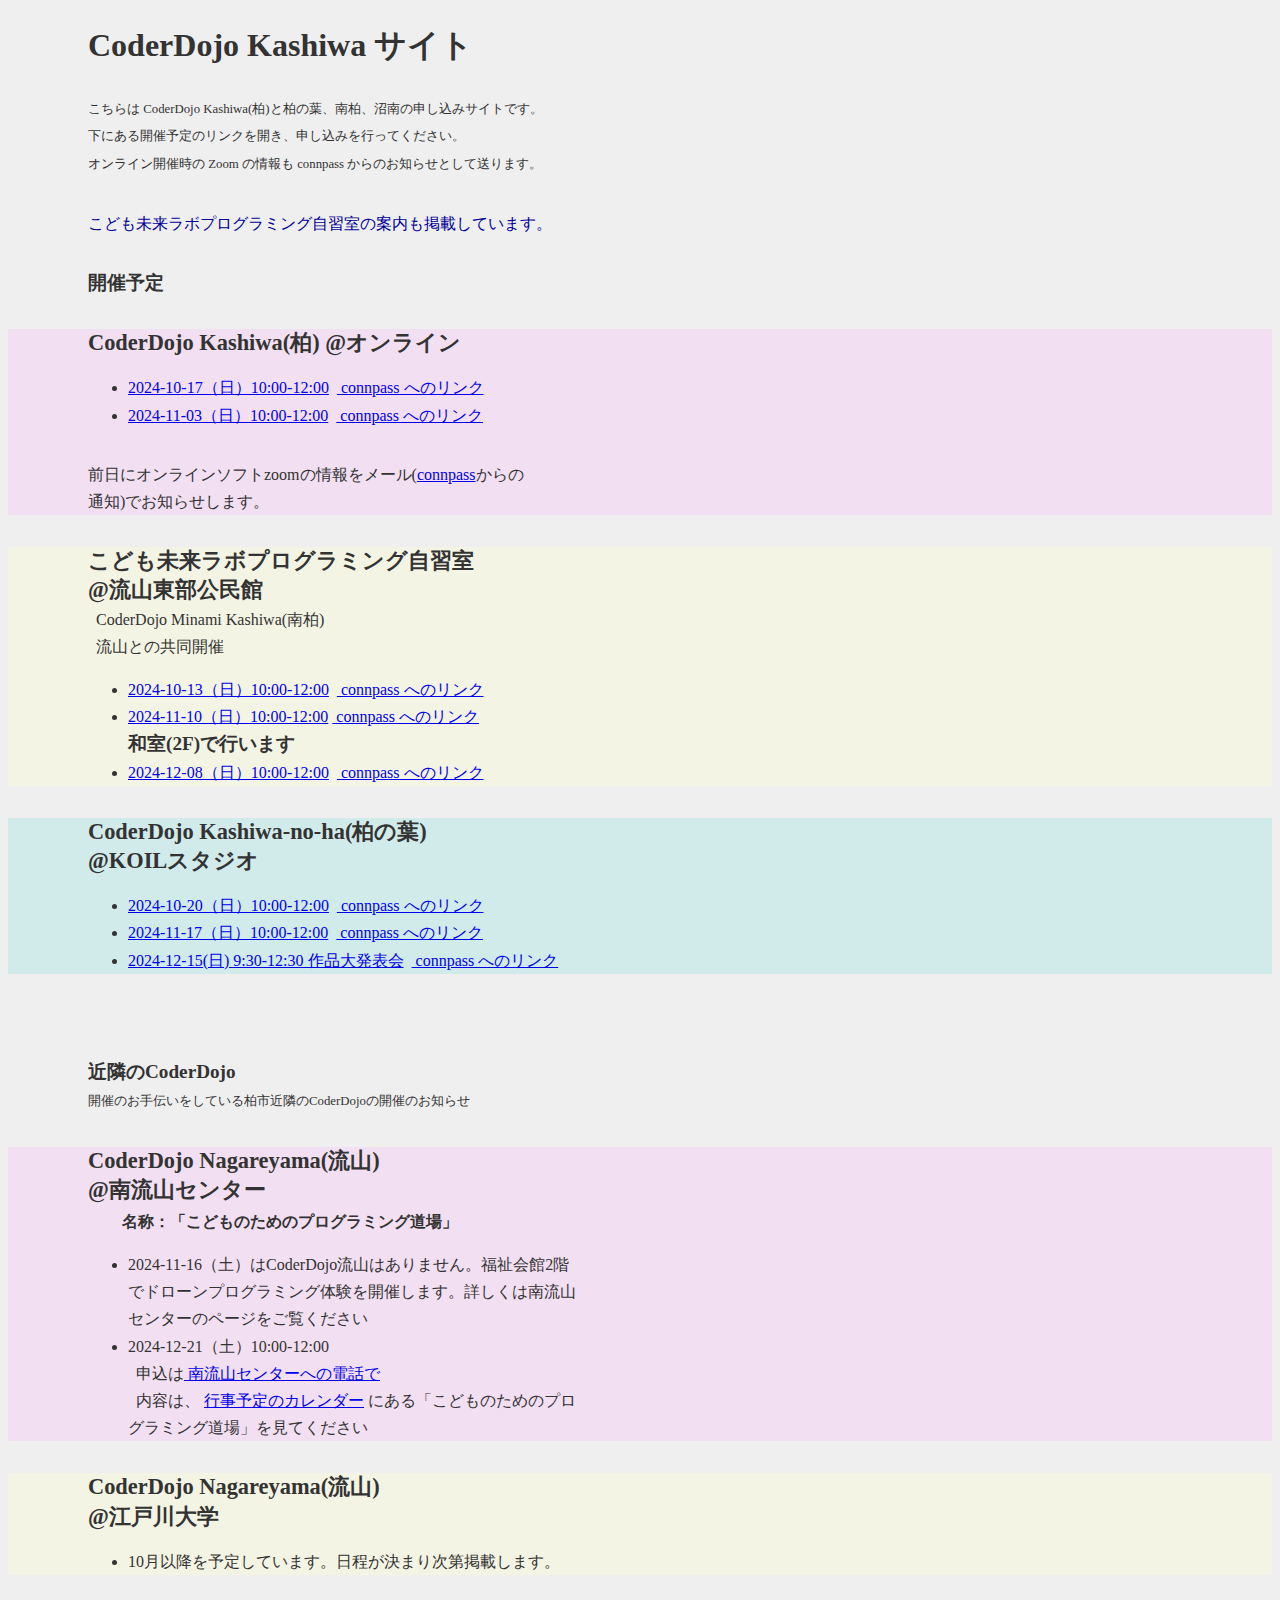
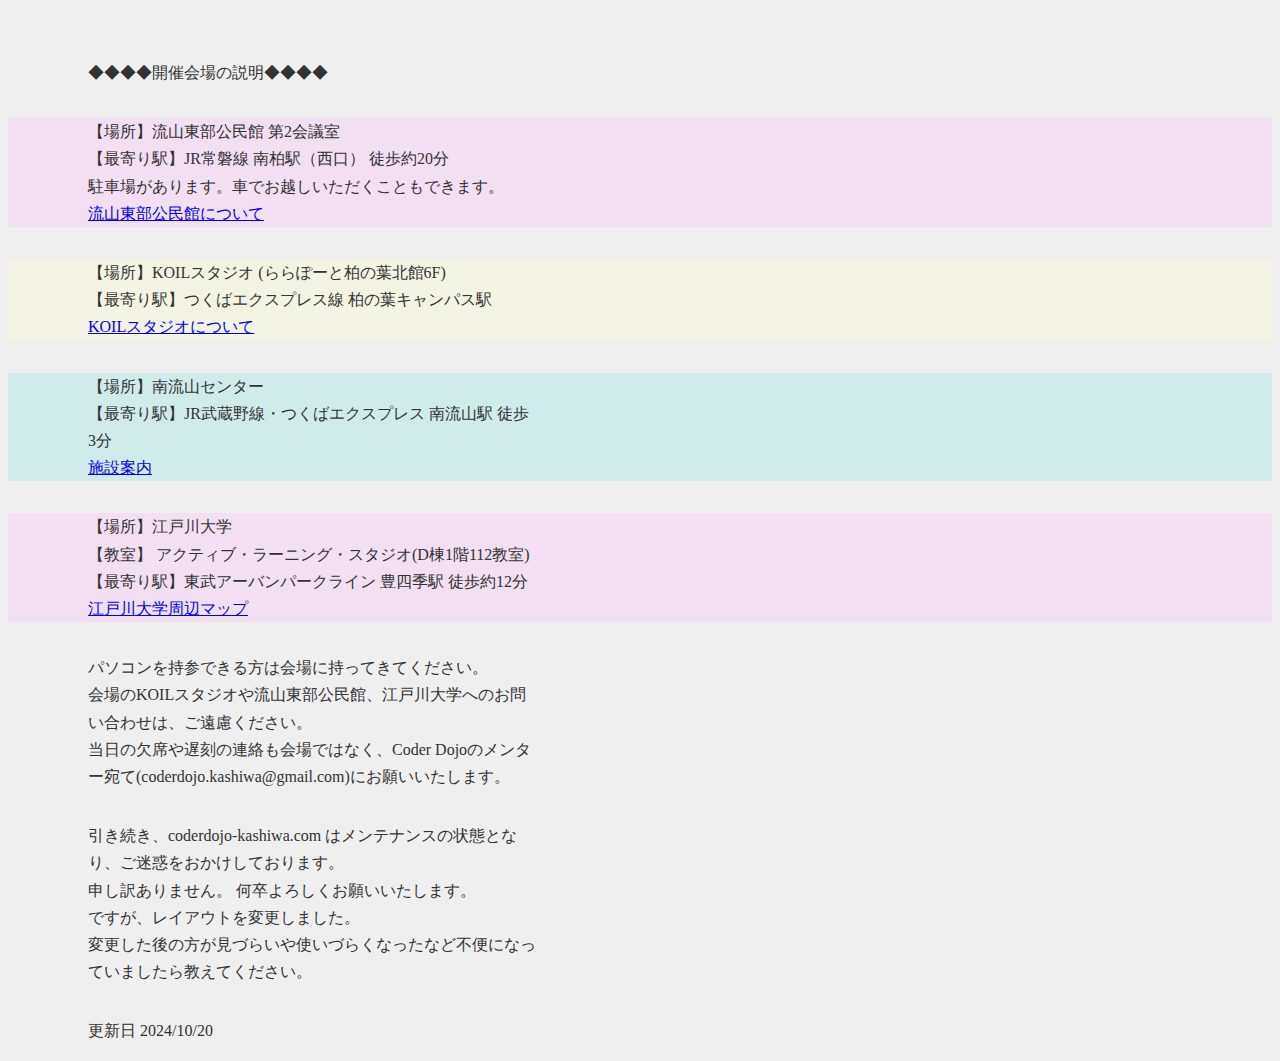
==== index.html @ 1fccdcbb "Minami-nagareyama" ====
<!DOCTYPE html>
<html lang="ja">
<head>
    <head>
        <!-- Required meta tags -->
        <meta charset="UTF-8">
        <meta name="viewport" content="width=device-width, initial-scale=1.0">
        <!-- Bootstrap CSS -->
        <!-- <link href="https://cdn.jsdelivr.net/npm/bootstrap@5.0.2/dist/css/bootstrap.min.css" rel="stylesheet" integrity="sha384-EVSTQN3/azprG1Anm3QDgpJLIm9Nao0Yz1ztcQTwFspd3yD65VohhpuuCOmLASjC" crossorigin="anonymous">  -->
        <link href="./style/style_index.css" rel="stylesheet">
        <title>CoderDojo Kashiwa</title>
      </head>
</head>
<body>
    <div class="header">
        <p><strong class="rem2">CoderDojo Kashiwa サイト</strong></p>
        <p class="p_rem08w32">こちらは&nbsp;CoderDojo Kashiwa(柏)と柏の葉、南柏、沼南の申し込みサイトです。<br>下にある開催予定のリンクを開き、申し込みを行ってください。<br>オンライン開催時の Zoom の情報も&nbsp;connpass&nbsp;からのお知らせとして送ります。</p>
        <p class="p_w32 p_bule99">こども未来ラボプログラミング自習室の案内も掲載しています。</p>
    </div>
    <div class="contents">
        <div class="content-header">
            <P><strong class="rem12">開催予定</strong></p>
        </div>
        <!--  柏 **start** -->
        <div class="bg_color01">
            <span class="content-item">
                <P><strong>CoderDojo Kashiwa(柏)&nbsp;@オンライン</strong></p>
                <ul>
                    <li><a href="https://connpass.com/event/334081/" target="_blank" rel="noopener noreferrer"> 2024-10-17（日）10:00-12:00</a>&nbsp;&nbsp;<a href="https://connpass.com/event/334081/" target="_blank" rel="noopener noreferrer"> connpass へのリンク </a></li>
                    <li><a href="https://connpass.com/event/334769/" target="_blank" rel="noopener noreferrer"> 2024-11-03（日）10:00-12:00</a>&nbsp;&nbsp;<a href="https://connpass.com/event/334769/" target="_blank" rel="noopener noreferrer"> connpass へのリンク </a></li>
                </ul>
                <p>前日にオンラインソフトzoomの情報をメール(<a href="https://help.connpass.com/participants/event-join" target="_blank" rel="noopener noreferrer">connpass</a>からの通知)でお知らせします。</p>
            </span>
        </div>
        <!--  柏 **end** -->
        <!--  南柏 **start** -->
        <div class="bg_color02">
            <span class="content-item">
                <P><strong>こども未来ラボプログラミング自習室</strong><br><strong>@流山東部公民館</strong><br>&nbsp;&nbsp;CoderDojo Minami Kashiwa(南柏)<br>&nbsp;&nbsp;流山との共同開催</p>
                <ul>
                <li><a href="https://connpass.com/event/325357/" target="_blank" rel="noopener noreferrer"> 2024-10-13（日）10:00-12:00</a>&nbsp;&nbsp;<a href="https://connpass.com/event/325357/" target="_blank" rel="noopener noreferrer"> connpass へのリンク </a></li>
                <li><a href="https://connpass.com/event/328057/" target="_blank" rel="noopener noreferrer"> 2024-11-10（日）10:00-12:00</a>&nbsp;<a href="https://connpass.com/event/328057/" target="_blank" rel="noopener noreferrer"> connpass へのリンク </a><br><strong class="rem12">和室(2F)で行います</strong></li>
                <li><a href="https://connpass.com/event/329360/" target="_blank" rel="noopener noreferrer"> 2024-12-08（日）10:00-12:00</a>&nbsp;&nbsp;<a href="https://connpass.com/event/329360/" target="_blank" rel="noopener noreferrer"> connpass へのリンク </a></li>
                </ul>
            </span>
        </div>
        <!--  南柏 **end** -->
        <!--  柏の葉 **start** -->
        <div class="bg_color03">
            <span class="content-item">
                <P class="p_w32"><strong>CoderDojo Kashiwa-no-ha(柏の葉)<br>@KOILスタジオ</strong></p>
                <ul>
                    <li><a href="https://connpass.com/event/331861/" target="_blank" rel="noopener noreferrer"> 2024-10-20（日）10:00-12:00</a>&nbsp;&nbsp;<a href="https://connpass.com/event/331861/" target="_blank" rel="noopener noreferrer"> connpass へのリンク </a></li>
                    <li><a href="https://connpass.com/event/334771/" target="_blank" rel="noopener noreferrer"> 2024-11-17（日）10:00-12:00</a>&nbsp;&nbsp;<a href="https://connpass.com/event/334771/" target="_blank" rel="noopener noreferrer"> connpass へのリンク </a></li>
                    <li><a href="https://connpass.com/event/334772/" target="_blank" rel="noopener noreferrer"> 2024-12-15(日) 9:30-12:30 作品大発表会</a>&nbsp;&nbsp;<a href="https://connpass.com/event/334772/" target="_blank" rel="noopener noreferrer"> connpass へのリンク </a></li>
                </ul>
            </span>
        </div>
        <!--  柏の葉 **end** -->
    </div><br><br>
    <div class="contents">
        <div class="content-header">
            <P><strong class="rem12">近隣のCoderDojo</strong><br>
                <span class="rem08">開催のお手伝いをしている柏市近隣のCoderDojoの開催のお知らせ</span>
            <!--  南流山センター **start** -->
            <div class="bg_color01">
                <span class="content-item"></span>
                    <P><strong>CoderDojo Nagareyama(流山)<br>@南流山センター<br>&nbsp;&nbsp;&nbsp;&nbsp;&nbsp;&nbsp;<span class="rem10">名称：「こどものためのプログラミング道場」</span></strong></p>
                    <ul>
                        <li>2024-11-16（土）はCoderDojo流山はありません。福祉会館2階でドローンプログラミング体験を開催します。詳しくは南流山センターのページをご覧ください</li>
                        <li>2024-12-21（土）10:00-12:00</a><br>&nbsp;&nbsp;申込は<a href="https://www.minaminagareyama-center.org/" target="_blank" rel="noopener noreferrer"> 南流山センターへの電話で </a><br>&nbsp;&nbsp;内容は、&nbsp;<a href="https://www.minaminagareyama-center.org/" target="_blank" rel="noopener noreferrer">行事予定のカレンダー</a>&nbsp;にある「こどものためのプログラミング道場」を見てください</li>
                    </ul>
                </span>
            </div>
            <!--  南流山センター **end** -->
            <!--  江戸川大学 **start** -->
            <div class="bg_color02">
                <span class="content-item">
                    <P><strong>CoderDojo Nagareyama(流山)<br>@江戸川大学&nbsp;&nbsp;</strong></p>
                    <ul>
                        <li> 10月以降を予定しています。日程が決まり次第掲載します。<!-- <a href="https://codefornagareyama.connpass.com/event/309680/" target="_blank" rel="noopener noreferrer"> 2024-03-09（土）10:00-12:00</a>&nbsp;&nbsp;<a href="https://codefornagareyama.connpass.com/event/309680/" target="_blank" rel="noopener noreferrer"> connpass へのリンク </a> --></li>
                    </ul>
                </span>
            </div>
            <!--  江戸川大学 **end** -->
        </div>
    </div>
    <br><br>
    <div class="contents">
        <div class="content-header">
            <P>◆◆◆◆開催会場の説明◆◆◆◆</P>
        </div>
            <div class="bg_color01">
                <span class="content-item">
                    <p>【場所】流山東部公民館&nbsp;第2会議室<br>
                        【最寄り駅】JR常磐線&nbsp;南柏駅（西口）&nbsp;徒歩約20分<br>
                        駐車場があります。車でお越しいただくこともできます。<br>
                        <a href='https://www.city.nagareyama.chiba.jp/institution/1004311/1004324/1004331.html' target='_blank' rel='noopener'>流山東部公民館について</a>
                    </p>
                </span>
        </div>
        <div class="bg_color02">
            <span class="content-item">
                <p>
                    【場所】KOILスタジオ&nbsp;(ららぽーと柏の葉北館6F)<br>
                    【最寄り駅】つくばエクスプレス線&nbsp;柏の葉キャンパス駅<br>
                    <a href='https://www.koil.jp' target='_blank' rel='noopener'/>KOILスタジオについて</a>
                </p>
            </span>
        </div>
        <div class="bg_color03">
            <span class="content-item">
                <p>【場所】南流山センター<br>
                    【最寄り駅】JR武蔵野線・つくばエクスプレス&nbsp;南流山駅&nbsp;徒歩3分<br>
                    <a href='https://www.minaminagareyama-center.org/sisetsuannai.html' target='_blank' rel='noopener'/>施設案内</a>
                </p>
            </span>
        </div>
        <div class="bg_color01">
            <span class="content-item">
                <p>【場所】江戸川大学<br>
                【教室】 アクティブ・ラーニング・スタジオ(D棟1階112教室)<br>
                【最寄り駅】東武アーバンパークライン&nbsp;豊四季駅&nbsp;徒歩約12分<br>
                <a href='https://www.edogawa-u.ac.jp/koutuu/' target='_blank' rel='noopener'/>江戸川大学周辺マップ</a>
                </p>
            </span>
        </div>
        <div class="content-item">
            <P>
            パソコンを持参できる方は会場に持ってきてください。<br>
            会場のKOILスタジオや流山東部公民館、江戸川大学へのお問い合わせは、ご遠慮ください。<br>
            当日の欠席や遅刻の連絡も会場ではなく、Coder Dojoのメンター宛て(coderdojo.kashiwa@gmail.com)にお願いいたします。
            </P>
        </div>
    </div>
    <div class="contents">
        <div class="content-item">
            <p>
            引き続き、coderdojo-kashiwa.com はメンテナンスの状態となり、ご迷惑をおかけしております。<br>申し訳ありません。
            何卒よろしくお願いいたします。<br>
            ですが、レイアウトを変更しました。<br>変更した後の方が見づらいや使いづらくなったなど不便になっていましたら教えてください。
            </p>
        </div>
    </div>
</div>
<div class = "footer">
    <P>更新日&nbsp;2024/10/20</P>
</div>
</body>
</html>
---- style/style_index.css ----
.image-container {
  display: flex;
}
.image-container img {
  height: auto; /* アスペクト比を保持するため */
  margin-right: 10px; /* 画像間の間隔を調整 */
}

body{
  margin: 0px,0px,0px,0px;
  background-color:#efefef;
  font-size: 1rem;
}

strong{
  font-size: 1.4rem;
}
/* フォントサイズ */

.rem2{
  font-size: 2rem;
}
.rem12{
  font-size: 1.2rem;
}
.rem10{
  font-size: 1.0rem;
}

.rem08{
  font-size: 0.8rem;
}




div.header{
  /* background-color:#ff8888; */
}
div.contents{
  /* background-color:#88ff88; */
  /*  clear:both */
}
div.contest-header{

}

div.content-item{
  width: 33.3%; 
}
span.content-item{
  width: 33.3%; 
}

div.footer{
  /*  background-color:#8888ff; */
  /* clear:both */
}
/*
div.bg_color01{
  background-color:#ff99ff30; 
}
*/
div.bg_color01 {
  background-color: rgba(255, 153, 255, 0.188); /* #ff99ff30 は透明度30のピンク */
}

div.bg_color02{
  background-color:#ffffcc50; 
}
div.bg_color03{
  background-color:#00cccc20; 
}


p{
  margin-top: 2rem;
  margin-right: 5rem;
  margin-bottom: 1rem;
  margin-left: 5rem;
  width: 28rem;  
  line-height: 1.7rem;
  color: #333333;
}

p.p_rem08w32{
  font-size: 0.8rem;
  width: 32rem;
}
p.p_w32{
  width: 32rem;
}
p.p_bule99{
  color: #000099;
}


ul{
  margin-top: 0em;
  margin-right: 5em;
  margin-bottom:1em;
  margin-left: 5em;
  width: 28em;
  line-height: 1.7em;  
  color: #333333;
}
/* スマホ向けの調整 */
/* @media only screen and (min-width: 600px) {*/
@media only screen and (max-width: 750px) {  
  p {
    margin: 1rem;  /* スマホでは margin を小さくする */
    width: 100%;  /* 幅を自動調整 */
  }
  ul{
    margin: 1rem;  /* スマホでは margin を小さくする */
    width: 100%;  /* 幅を自動調整 */
  }
  div.content-item{
    width: 100%;
    }
  span.content-item{
    width: 100%; 
  }
  
}
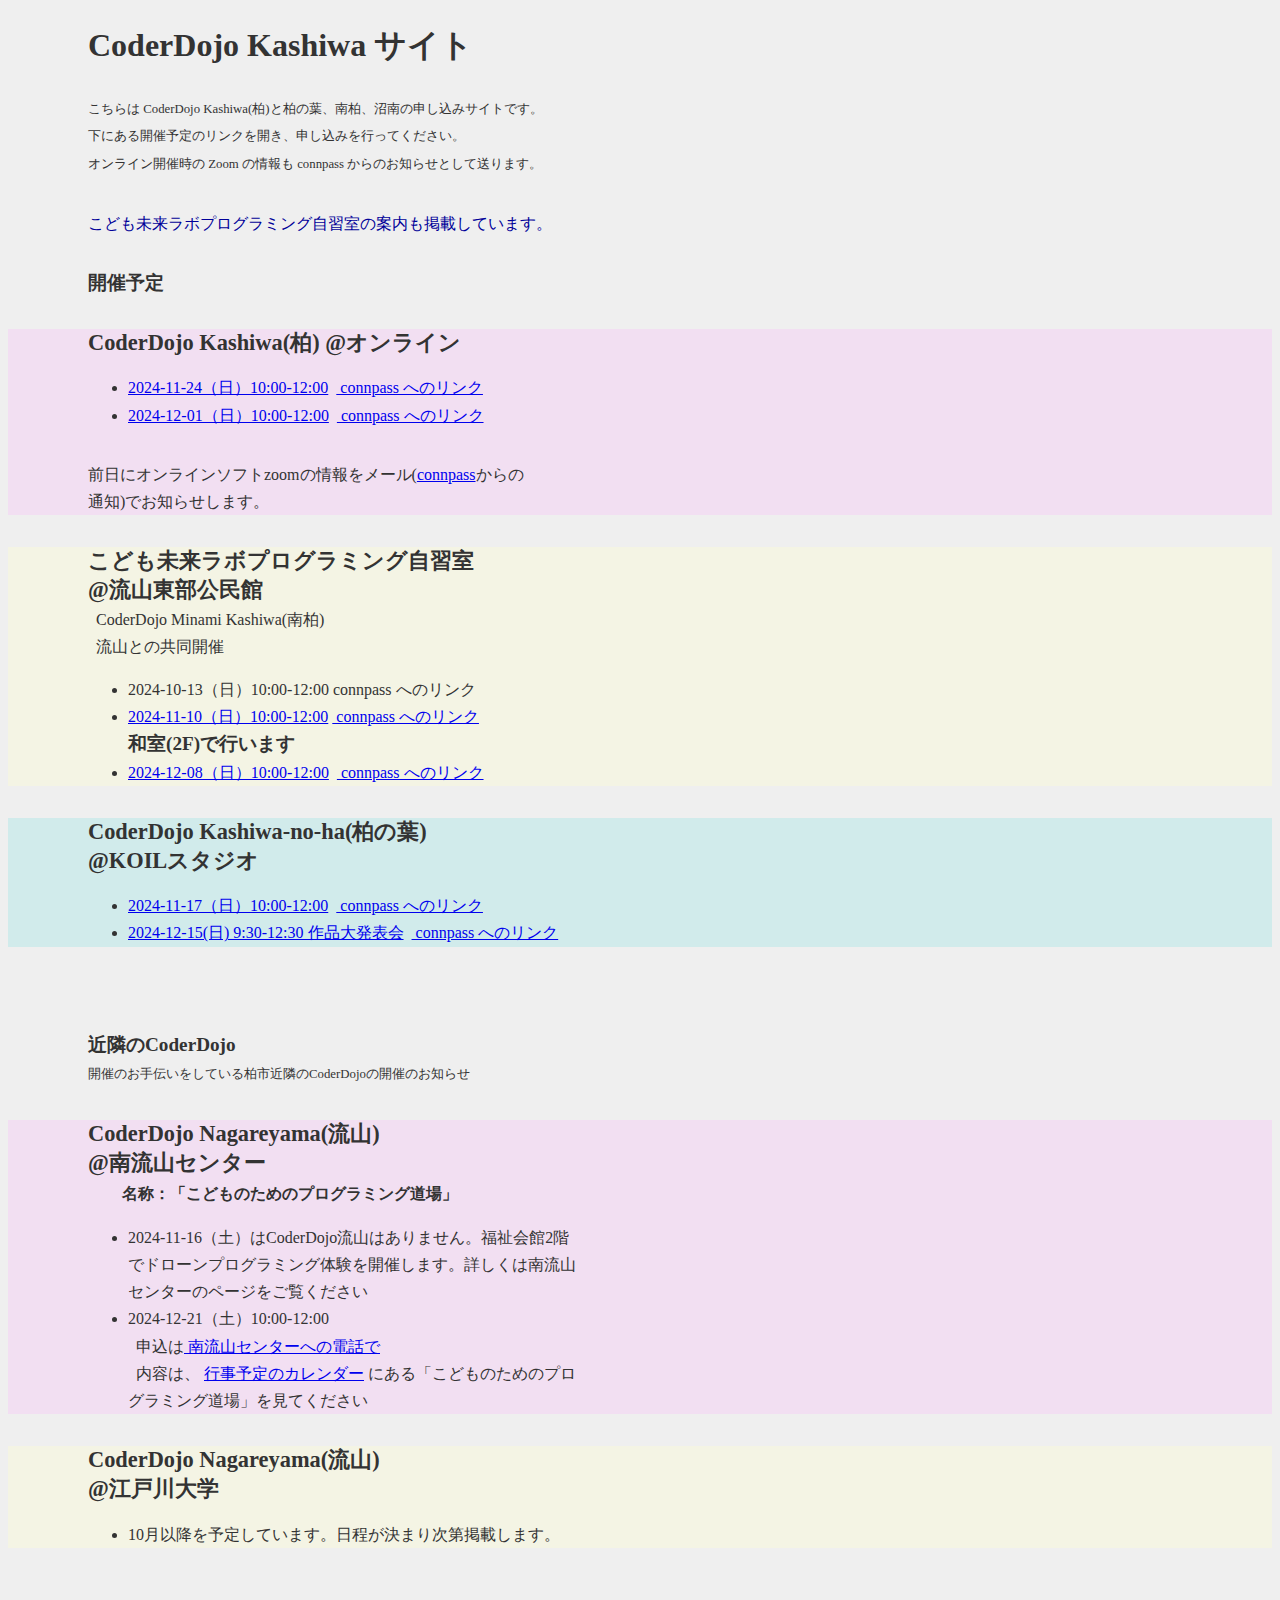
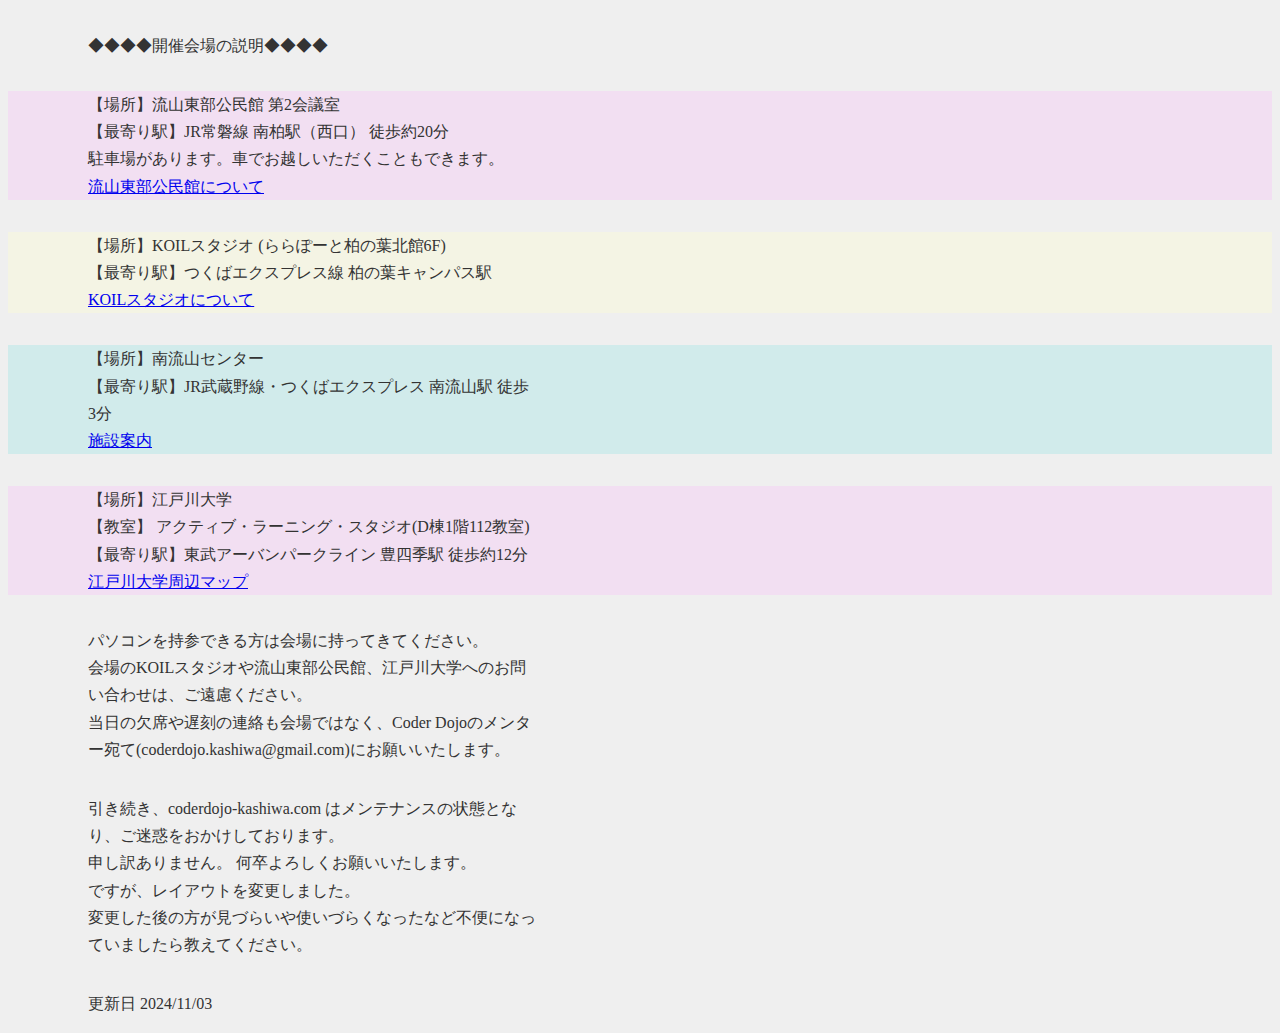
==== commit 72fee18b: "for kashiwa" ====
--- a/index.html
+++ b/index.html
@@ -26,8 +26,8 @@
             <span class="content-item">
                 <P><strong>CoderDojo Kashiwa(柏)&nbsp;@オンライン</strong></p>
                 <ul>
-                    <li><a href="https://connpass.com/event/334081/" target="_blank" rel="noopener noreferrer"> 2024-10-17（日）10:00-12:00</a>&nbsp;&nbsp;<a href="https://connpass.com/event/334081/" target="_blank" rel="noopener noreferrer"> connpass へのリンク </a></li>
-                    <li><a href="https://connpass.com/event/334769/" target="_blank" rel="noopener noreferrer"> 2024-11-03（日）10:00-12:00</a>&nbsp;&nbsp;<a href="https://connpass.com/event/334769/" target="_blank" rel="noopener noreferrer"> connpass へのリンク </a></li>
+                    <li><a href="https://connpass.com/event/336194/" target="_blank" rel="noopener noreferrer"> 2024-11-24（日）10:00-12:00</a>&nbsp;&nbsp;<a href="https://connpass.com/event/336194/" target="_blank" rel="noopener noreferrer"> connpass へのリンク </a></li>
+                    <li><a href="https://connpass.com/event/336195/" target="_blank" rel="noopener noreferrer"> 2024-12-01（日）10:00-12:00</a>&nbsp;&nbsp;<a href="https://connpass.com/event/336195/" target="_blank" rel="noopener noreferrer"> connpass へのリンク </a></li>
                 </ul>
                 <p>前日にオンラインソフトzoomの情報をメール(<a href="https://help.connpass.com/participants/event-join" target="_blank" rel="noopener noreferrer">connpass</a>からの通知)でお知らせします。</p>
             </span>
@@ -38,7 +38,7 @@
             <span class="content-item">
                 <P><strong>こども未来ラボプログラミング自習室</strong><br><strong>@流山東部公民館</strong><br>&nbsp;&nbsp;CoderDojo Minami Kashiwa(南柏)<br>&nbsp;&nbsp;流山との共同開催</p>
                 <ul>
-                <li><a href="https://connpass.com/event/325357/" target="_blank" rel="noopener noreferrer"> 2024-10-13（日）10:00-12:00</a>&nbsp;&nbsp;<a href="https://connpass.com/event/325357/" target="_blank" rel="noopener noreferrer"> connpass へのリンク </a></li>
+                <li><!-- <a href="https://connpass.com/event/325357/" target="_blank" rel="noopener noreferrer"> --> 2024-10-13（日）10:00-12:00</a> <!-- &nbsp;&nbsp;<a href="https://connpass.com/event/325357/" target="_blank" rel="noopener noreferrer"> --> connpass へのリンク <!-- </a> --> </li>
                 <li><a href="https://connpass.com/event/328057/" target="_blank" rel="noopener noreferrer"> 2024-11-10（日）10:00-12:00</a>&nbsp;<a href="https://connpass.com/event/328057/" target="_blank" rel="noopener noreferrer"> connpass へのリンク </a><br><strong class="rem12">和室(2F)で行います</strong></li>
                 <li><a href="https://connpass.com/event/329360/" target="_blank" rel="noopener noreferrer"> 2024-12-08（日）10:00-12:00</a>&nbsp;&nbsp;<a href="https://connpass.com/event/329360/" target="_blank" rel="noopener noreferrer"> connpass へのリンク </a></li>
                 </ul>
@@ -50,7 +50,7 @@
             <span class="content-item">
                 <P class="p_w32"><strong>CoderDojo Kashiwa-no-ha(柏の葉)<br>@KOILスタジオ</strong></p>
                 <ul>
-                    <li><a href="https://connpass.com/event/331861/" target="_blank" rel="noopener noreferrer"> 2024-10-20（日）10:00-12:00</a>&nbsp;&nbsp;<a href="https://connpass.com/event/331861/" target="_blank" rel="noopener noreferrer"> connpass へのリンク </a></li>
+                    <!-- <li><a href="https://connpass.com/event/331861/" target="_blank" rel="noopener noreferrer"> 2024-10-20（日）10:00-12:00</a>&nbsp;&nbsp;<a href="https://connpass.com/event/331861/" target="_blank" rel="noopener noreferrer"> connpass へのリンク </a></li> -->
                     <li><a href="https://connpass.com/event/334771/" target="_blank" rel="noopener noreferrer"> 2024-11-17（日）10:00-12:00</a>&nbsp;&nbsp;<a href="https://connpass.com/event/334771/" target="_blank" rel="noopener noreferrer"> connpass へのリンク </a></li>
                     <li><a href="https://connpass.com/event/334772/" target="_blank" rel="noopener noreferrer"> 2024-12-15(日) 9:30-12:30 作品大発表会</a>&nbsp;&nbsp;<a href="https://connpass.com/event/334772/" target="_blank" rel="noopener noreferrer"> connpass へのリンク </a></li>
                 </ul>
@@ -144,7 +144,7 @@
     </div>
 </div>
 <div class = "footer">
-    <P>更新日&nbsp;2024/10/20</P>
+    <P>更新日&nbsp;2024/11/03</P>
 </div>
 </body>
 </html>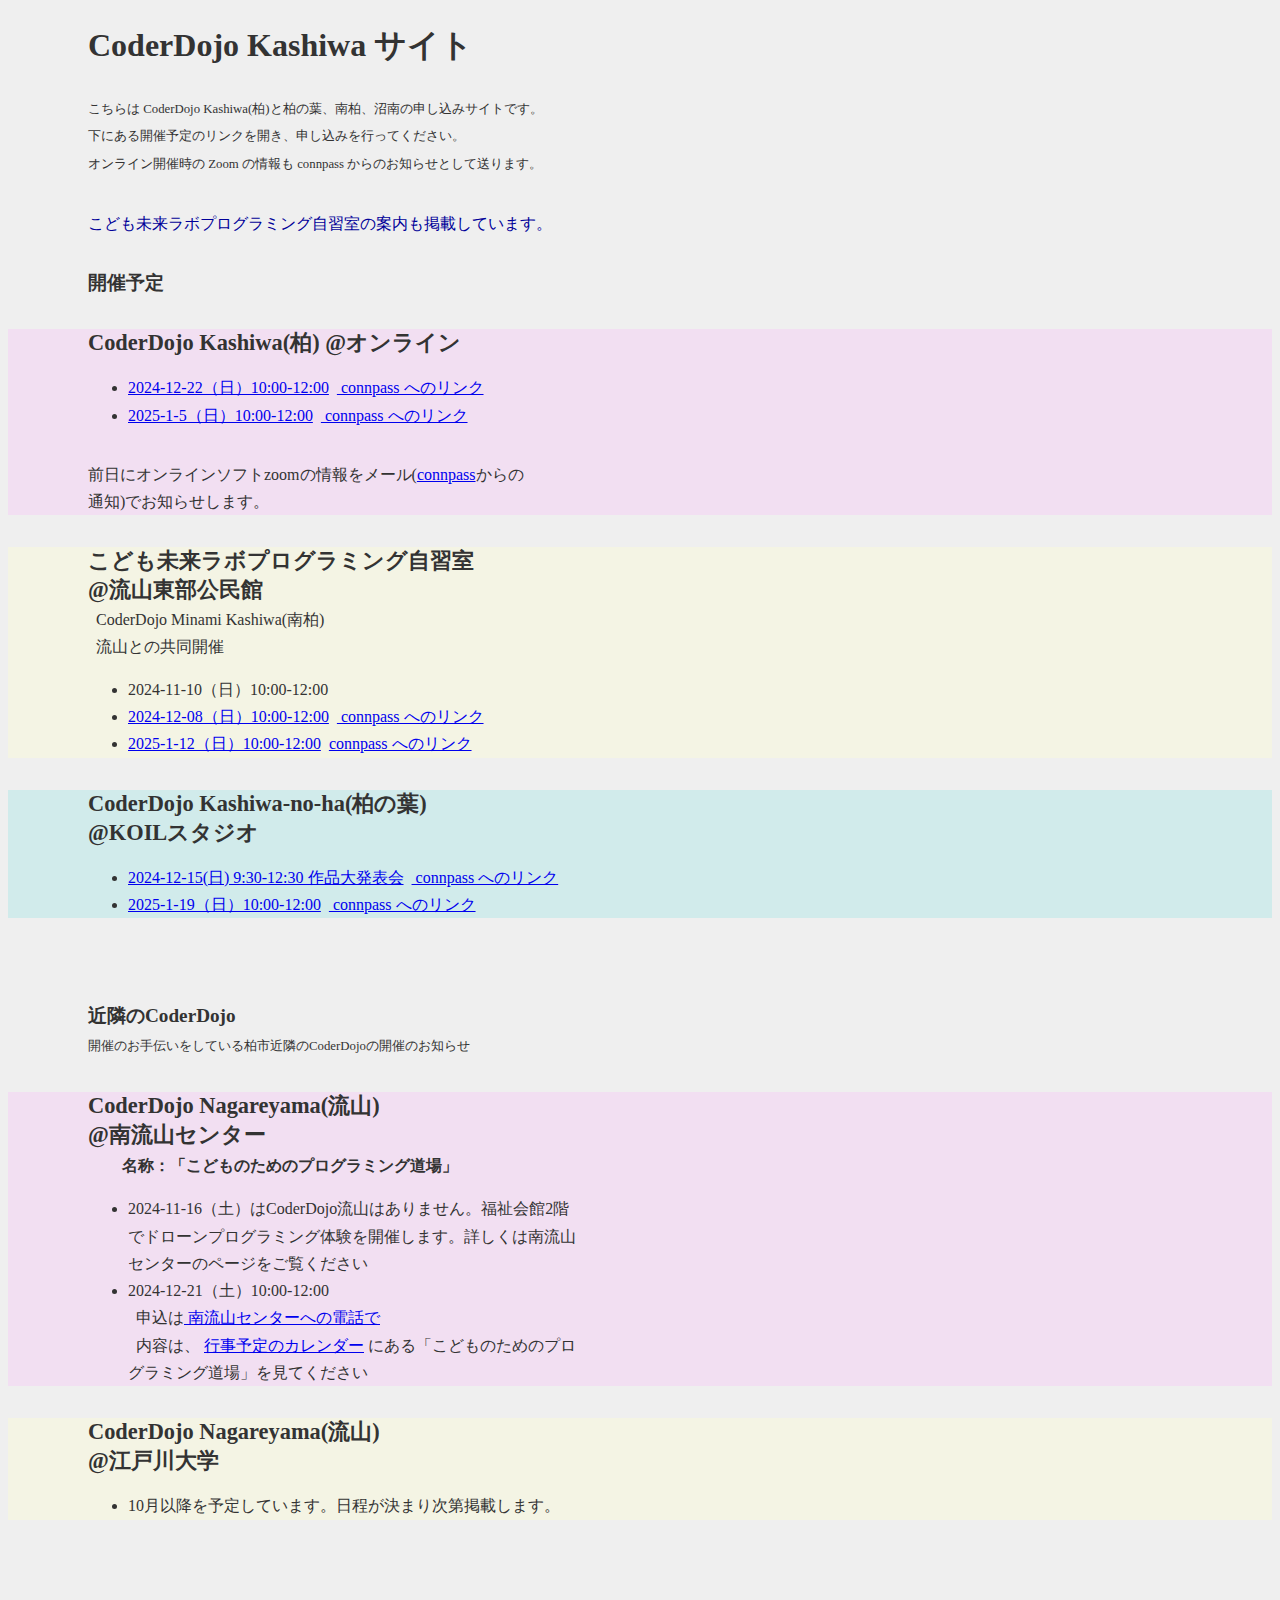
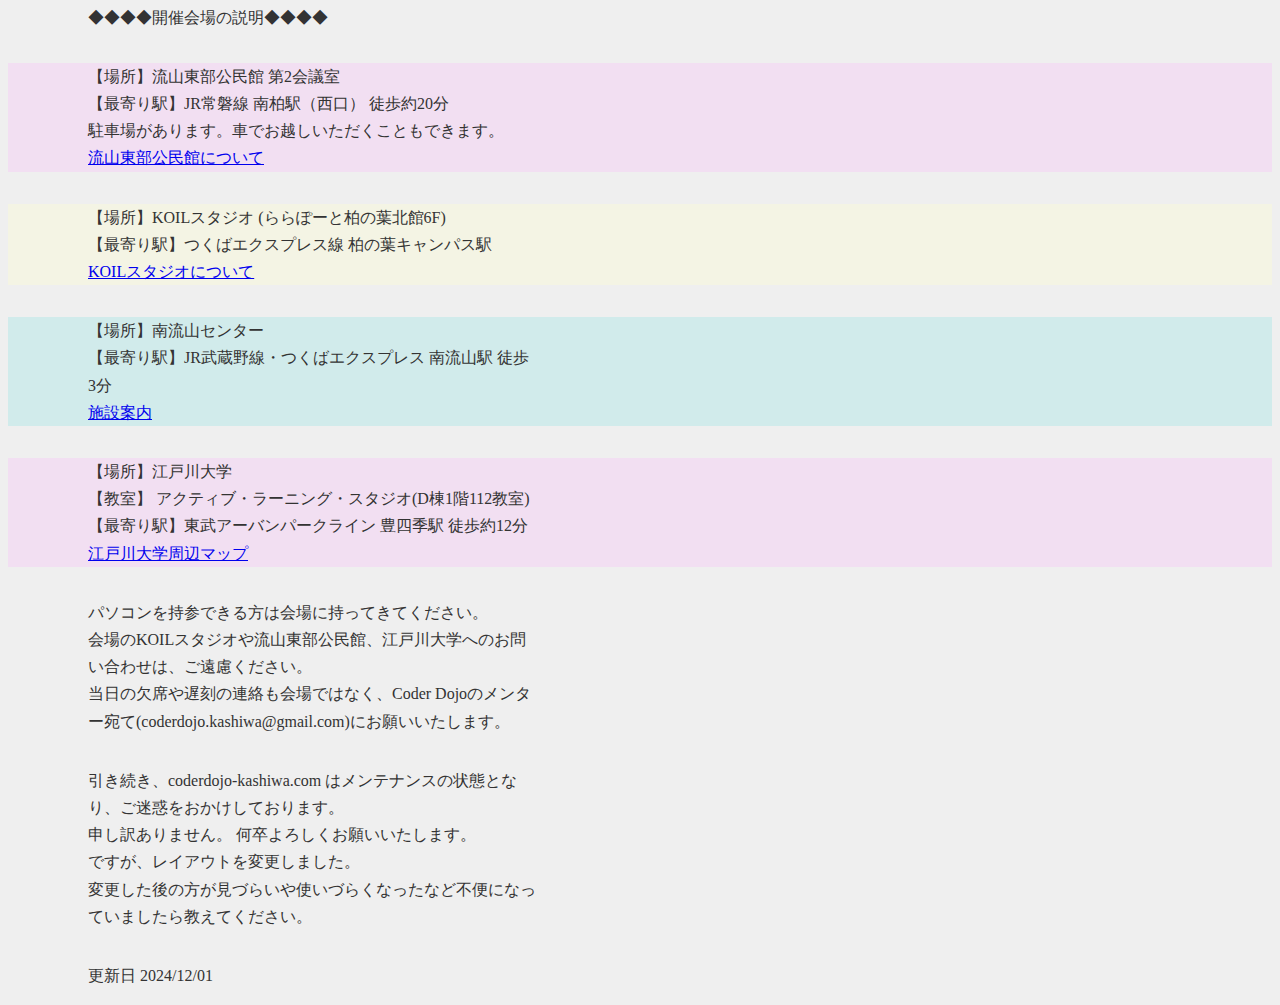
==== commit f4f7926c: "update for Dec" ====
--- a/index.html
+++ b/index.html
@@ -26,8 +26,8 @@
             <span class="content-item">
                 <P><strong>CoderDojo Kashiwa(柏)&nbsp;@オンライン</strong></p>
                 <ul>
-                    <li><a href="https://connpass.com/event/336194/" target="_blank" rel="noopener noreferrer"> 2024-11-24（日）10:00-12:00</a>&nbsp;&nbsp;<a href="https://connpass.com/event/336194/" target="_blank" rel="noopener noreferrer"> connpass へのリンク </a></li>
-                    <li><a href="https://connpass.com/event/336195/" target="_blank" rel="noopener noreferrer"> 2024-12-01（日）10:00-12:00</a>&nbsp;&nbsp;<a href="https://connpass.com/event/336195/" target="_blank" rel="noopener noreferrer"> connpass へのリンク </a></li>
+                    <li><a href="https://connpass.com/event/339023/" target="_blank" rel="noopener noreferrer"> 2024-12-22（日）10:00-12:00</a>&nbsp;&nbsp;<a href="https://connpass.com/event/339023/" target="_blank" rel="noopener noreferrer"> connpass へのリンク </a></li>
+                    <li><a href="https://connpass.com/event/339024/" target="_blank" rel="noopener noreferrer"> 2025-1-5（日）10:00-12:00</a>&nbsp;&nbsp;<a href="https://connpass.com/event/339024/" target="_blank" rel="noopener noreferrer"> connpass へのリンク </a></li>
                 </ul>
                 <p>前日にオンラインソフトzoomの情報をメール(<a href="https://help.connpass.com/participants/event-join" target="_blank" rel="noopener noreferrer">connpass</a>からの通知)でお知らせします。</p>
             </span>
@@ -38,9 +38,9 @@
             <span class="content-item">
                 <P><strong>こども未来ラボプログラミング自習室</strong><br><strong>@流山東部公民館</strong><br>&nbsp;&nbsp;CoderDojo Minami Kashiwa(南柏)<br>&nbsp;&nbsp;流山との共同開催</p>
                 <ul>
-                <li><!-- <a href="https://connpass.com/event/325357/" target="_blank" rel="noopener noreferrer"> --> 2024-10-13（日）10:00-12:00</a> <!-- &nbsp;&nbsp;<a href="https://connpass.com/event/325357/" target="_blank" rel="noopener noreferrer"> --> connpass へのリンク <!-- </a> --> </li>
-                <li><a href="https://connpass.com/event/328057/" target="_blank" rel="noopener noreferrer"> 2024-11-10（日）10:00-12:00</a>&nbsp;<a href="https://connpass.com/event/328057/" target="_blank" rel="noopener noreferrer"> connpass へのリンク </a><br><strong class="rem12">和室(2F)で行います</strong></li>
+                <li><!-- <a href="https://connpass.com/event/328057/" target="_blank" rel="noopener noreferrer"> --> 2024-11-10（日）10:00-12:00</a>&nbsp;<!-- <a href="https://connpass.com/event/328057/" target="_blank" rel="noopener noreferrer"> connpass へのリンク </a> --> <br><!-- <strong class="rem12">和室(2F)で行います</strong> --> </li>
                 <li><a href="https://connpass.com/event/329360/" target="_blank" rel="noopener noreferrer"> 2024-12-08（日）10:00-12:00</a>&nbsp;&nbsp;<a href="https://connpass.com/event/329360/" target="_blank" rel="noopener noreferrer"> connpass へのリンク </a></li>
+                <li><a href="https://connpass.com/event/339025/" target="_blank" rel="noopener noreferrer"> 2025-1-12（日）10:00-12:00</a>&nbsp;&nbsp;<a href="https://connpass.com/event/339025/" target="_blank" rel="noopener noreferrer">connpass へのリンク</a></li>
                 </ul>
             </span>
         </div>
@@ -50,9 +50,9 @@
             <span class="content-item">
                 <P class="p_w32"><strong>CoderDojo Kashiwa-no-ha(柏の葉)<br>@KOILスタジオ</strong></p>
                 <ul>
-                    <!-- <li><a href="https://connpass.com/event/331861/" target="_blank" rel="noopener noreferrer"> 2024-10-20（日）10:00-12:00</a>&nbsp;&nbsp;<a href="https://connpass.com/event/331861/" target="_blank" rel="noopener noreferrer"> connpass へのリンク </a></li> -->
-                    <li><a href="https://connpass.com/event/334771/" target="_blank" rel="noopener noreferrer"> 2024-11-17（日）10:00-12:00</a>&nbsp;&nbsp;<a href="https://connpass.com/event/334771/" target="_blank" rel="noopener noreferrer"> connpass へのリンク </a></li>
+                    <!-- <li><a href="https://connpass.com/event/334771/" target="_blank" rel="noopener noreferrer"> 2024-11-17（日）10:00-12:00</a>&nbsp;&nbsp;<a href="https://connpass.com/event/334771/" target="_blank" rel="noopener noreferrer"> connpass へのリンク </a></li> --> 
                     <li><a href="https://connpass.com/event/334772/" target="_blank" rel="noopener noreferrer"> 2024-12-15(日) 9:30-12:30 作品大発表会</a>&nbsp;&nbsp;<a href="https://connpass.com/event/334772/" target="_blank" rel="noopener noreferrer"> connpass へのリンク </a></li>
+                    <li><a href="https://connpass.com/event/339026/" target="_blank" rel="noopener noreferrer"> 2025-1-19（日）10:00-12:00</a>&nbsp;&nbsp;<a href="https://connpass.com/event/339026/" target="_blank" rel="noopener noreferrer"> connpass へのリンク </a></li>
                 </ul>
             </span>
         </div>
@@ -144,7 +144,7 @@
     </div>
 </div>
 <div class = "footer">
-    <P>更新日&nbsp;2024/11/03</P>
+    <P>更新日&nbsp;2024/12/01</P>
 </div>
 </body>
 </html>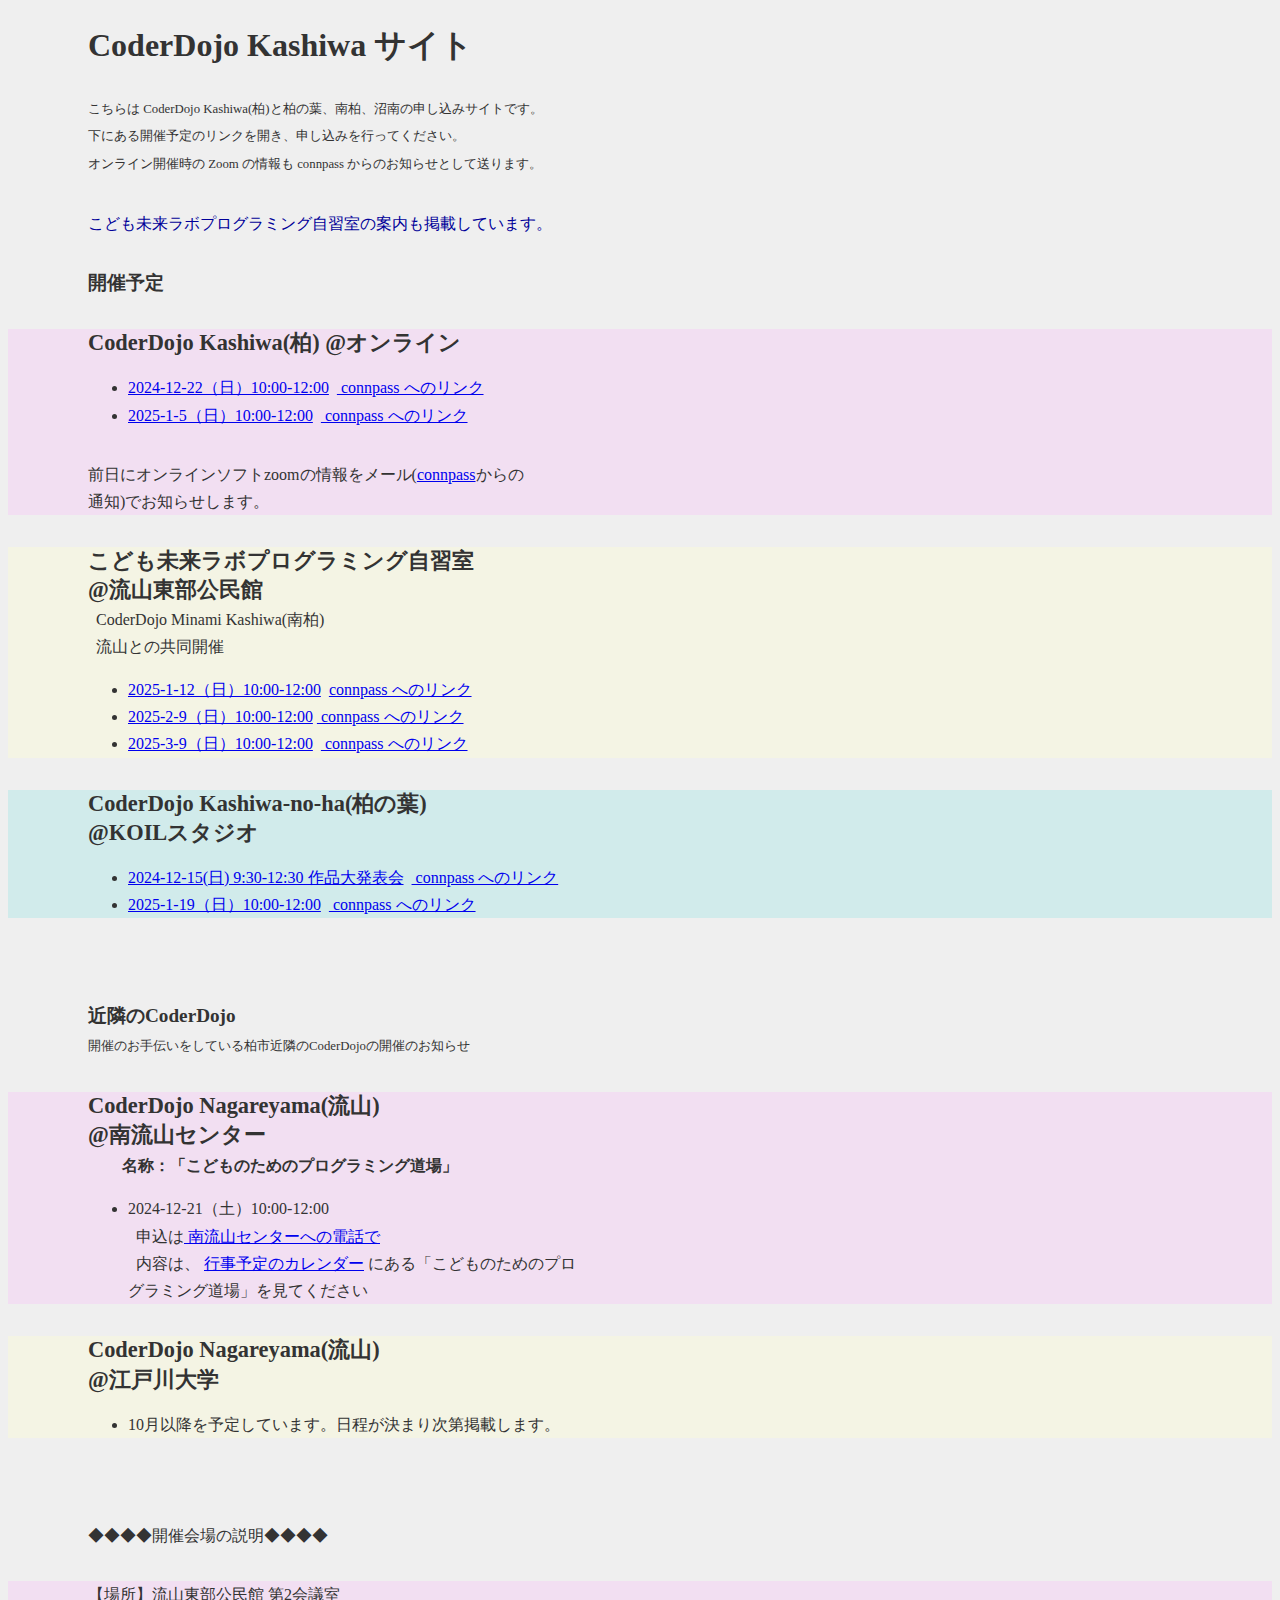
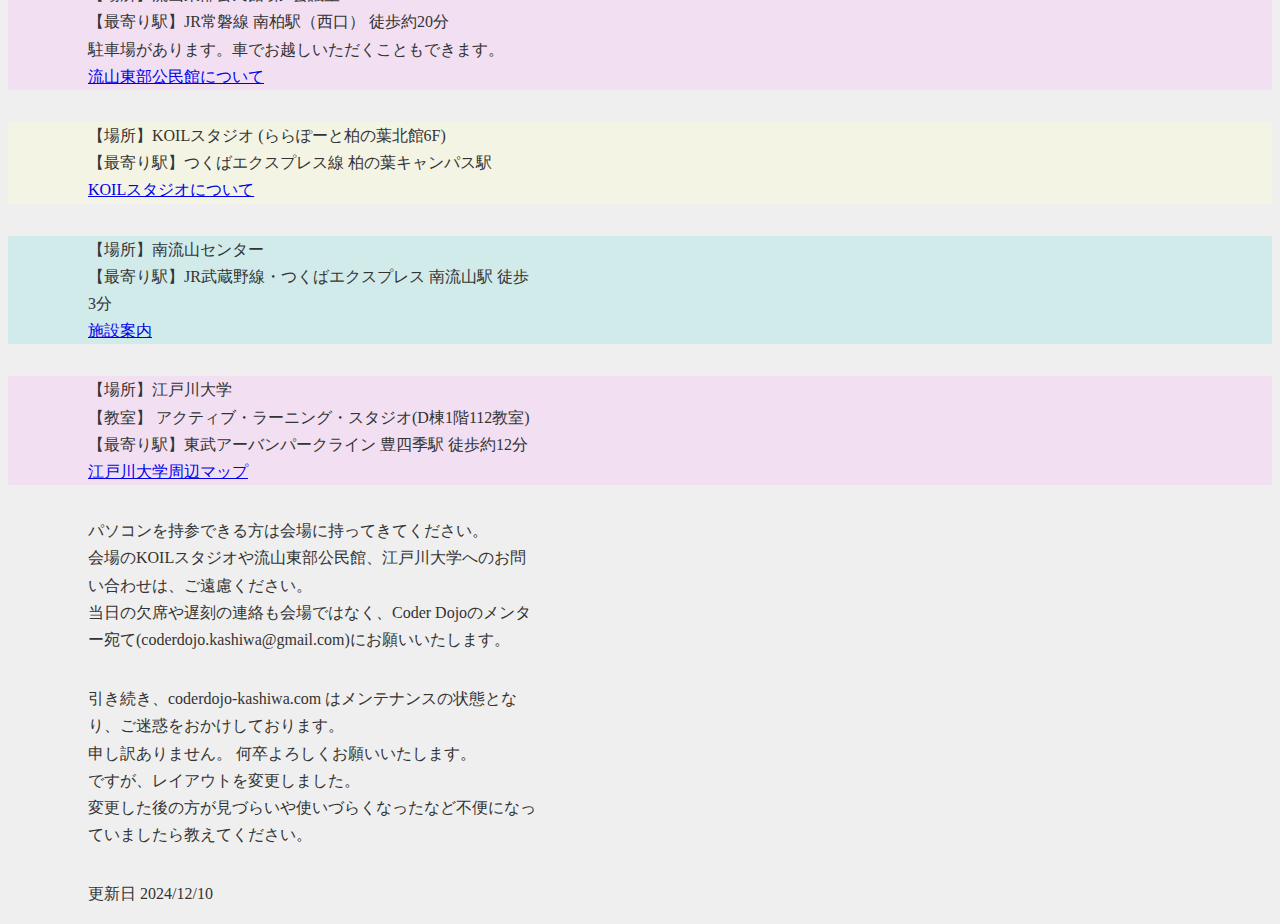
==== commit 832c5dc6: "for minamikashiwa nagareyama" ====
--- a/index.html
+++ b/index.html
@@ -38,9 +38,9 @@
             <span class="content-item">
                 <P><strong>こども未来ラボプログラミング自習室</strong><br><strong>@流山東部公民館</strong><br>&nbsp;&nbsp;CoderDojo Minami Kashiwa(南柏)<br>&nbsp;&nbsp;流山との共同開催</p>
                 <ul>
-                <li><!-- <a href="https://connpass.com/event/328057/" target="_blank" rel="noopener noreferrer"> --> 2024-11-10（日）10:00-12:00</a>&nbsp;<!-- <a href="https://connpass.com/event/328057/" target="_blank" rel="noopener noreferrer"> connpass へのリンク </a> --> <br><!-- <strong class="rem12">和室(2F)で行います</strong> --> </li>
-                <li><a href="https://connpass.com/event/329360/" target="_blank" rel="noopener noreferrer"> 2024-12-08（日）10:00-12:00</a>&nbsp;&nbsp;<a href="https://connpass.com/event/329360/" target="_blank" rel="noopener noreferrer"> connpass へのリンク </a></li>
                 <li><a href="https://connpass.com/event/339025/" target="_blank" rel="noopener noreferrer"> 2025-1-12（日）10:00-12:00</a>&nbsp;&nbsp;<a href="https://connpass.com/event/339025/" target="_blank" rel="noopener noreferrer">connpass へのリンク</a></li>
+                <li><a href="https://connpass.com/event/339862/" target="_blank" rel="noopener noreferrer"> 2025-2-9（日）10:00-12:00</a>&nbsp;<a href="https://connpass.com/event/339862/" target="_blank" rel="noopener noreferrer"> connpass へのリンク </a><br></li>
+                <li><a href="https://connpass.com/event/339863/" target="_blank" rel="noopener noreferrer"> 2025-3-9（日）10:00-12:00</a>&nbsp;&nbsp;<a href="https://connpass.com/event/339863/" target="_blank" rel="noopener noreferrer"> connpass へのリンク </a></li>
                 </ul>
             </span>
         </div>
@@ -67,7 +67,6 @@
                 <span class="content-item"></span>
                     <P><strong>CoderDojo Nagareyama(流山)<br>@南流山センター<br>&nbsp;&nbsp;&nbsp;&nbsp;&nbsp;&nbsp;<span class="rem10">名称：「こどものためのプログラミング道場」</span></strong></p>
                     <ul>
-                        <li>2024-11-16（土）はCoderDojo流山はありません。福祉会館2階でドローンプログラミング体験を開催します。詳しくは南流山センターのページをご覧ください</li>
                         <li>2024-12-21（土）10:00-12:00</a><br>&nbsp;&nbsp;申込は<a href="https://www.minaminagareyama-center.org/" target="_blank" rel="noopener noreferrer"> 南流山センターへの電話で </a><br>&nbsp;&nbsp;内容は、&nbsp;<a href="https://www.minaminagareyama-center.org/" target="_blank" rel="noopener noreferrer">行事予定のカレンダー</a>&nbsp;にある「こどものためのプログラミング道場」を見てください</li>
                     </ul>
                 </span>
@@ -144,7 +143,7 @@
     </div>
 </div>
 <div class = "footer">
-    <P>更新日&nbsp;2024/12/01</P>
+    <P>更新日&nbsp;2024/12/10</P>
 </div>
 </body>
 </html>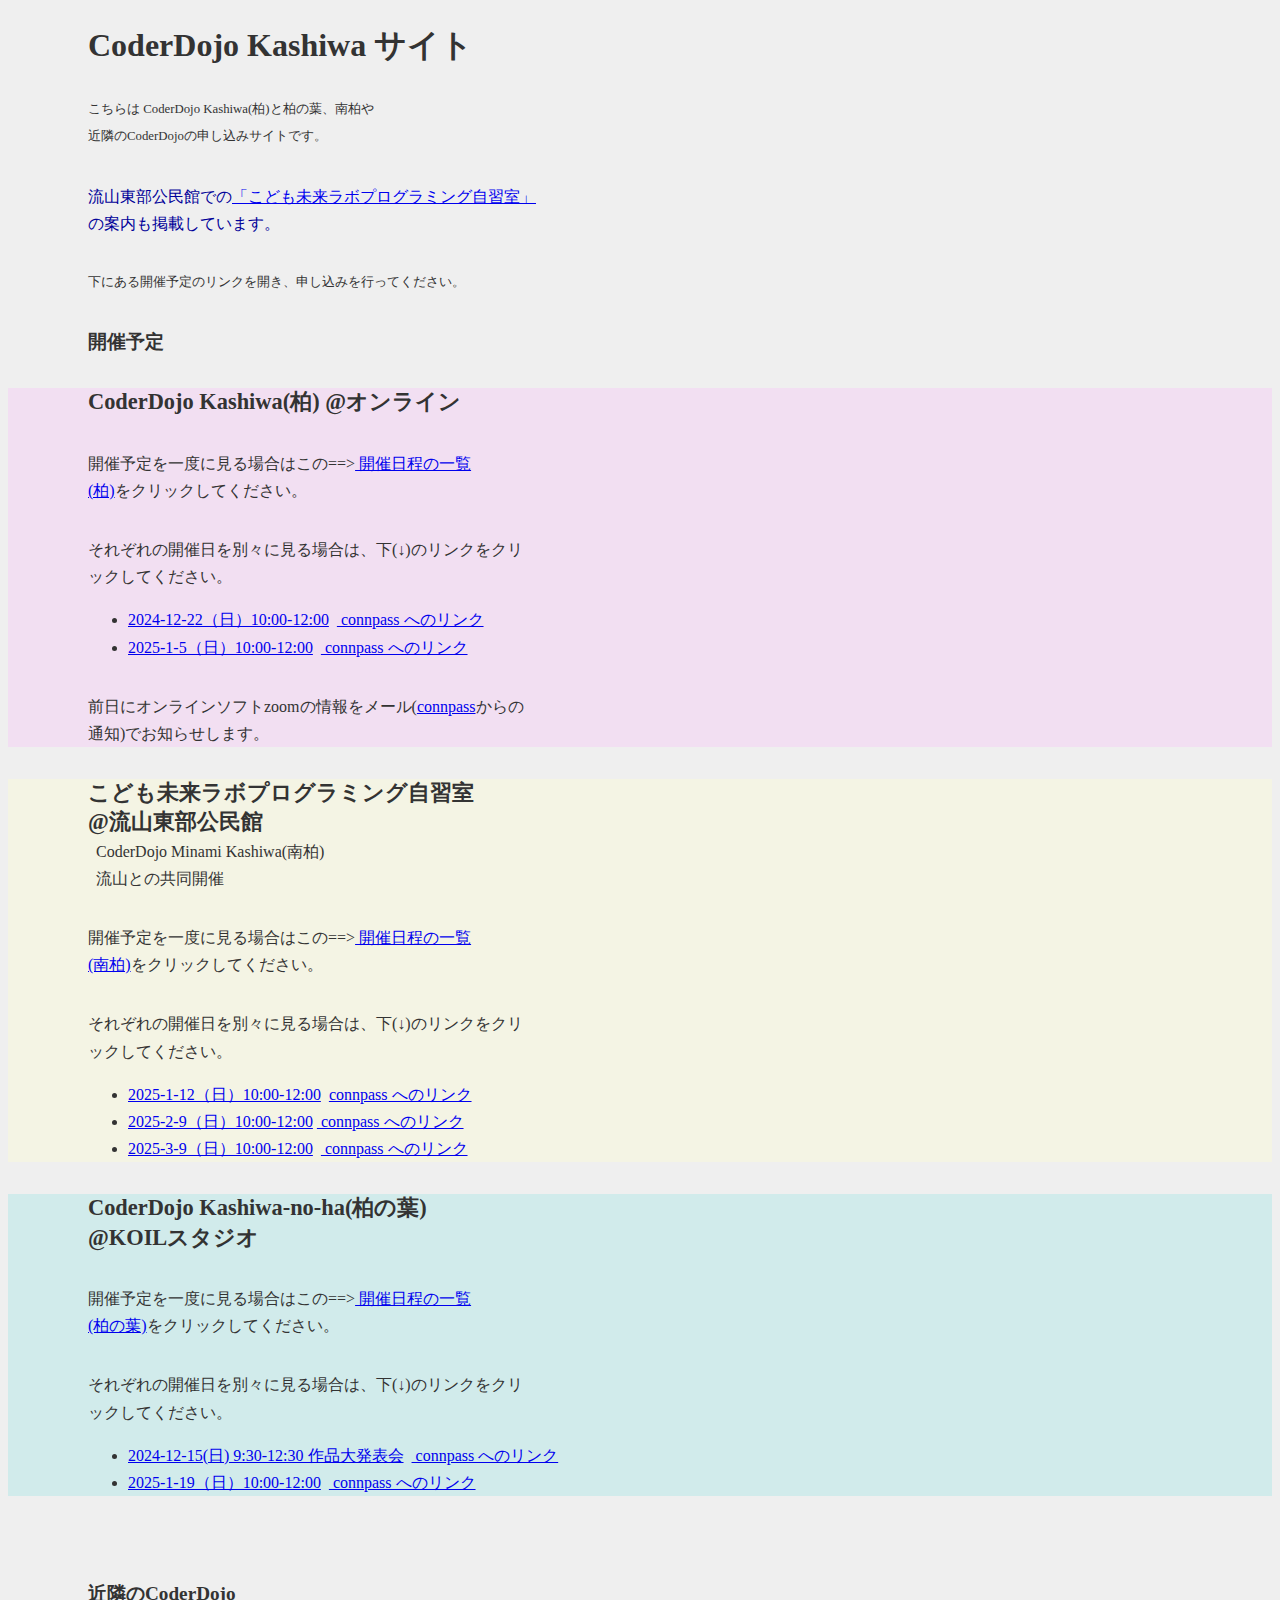
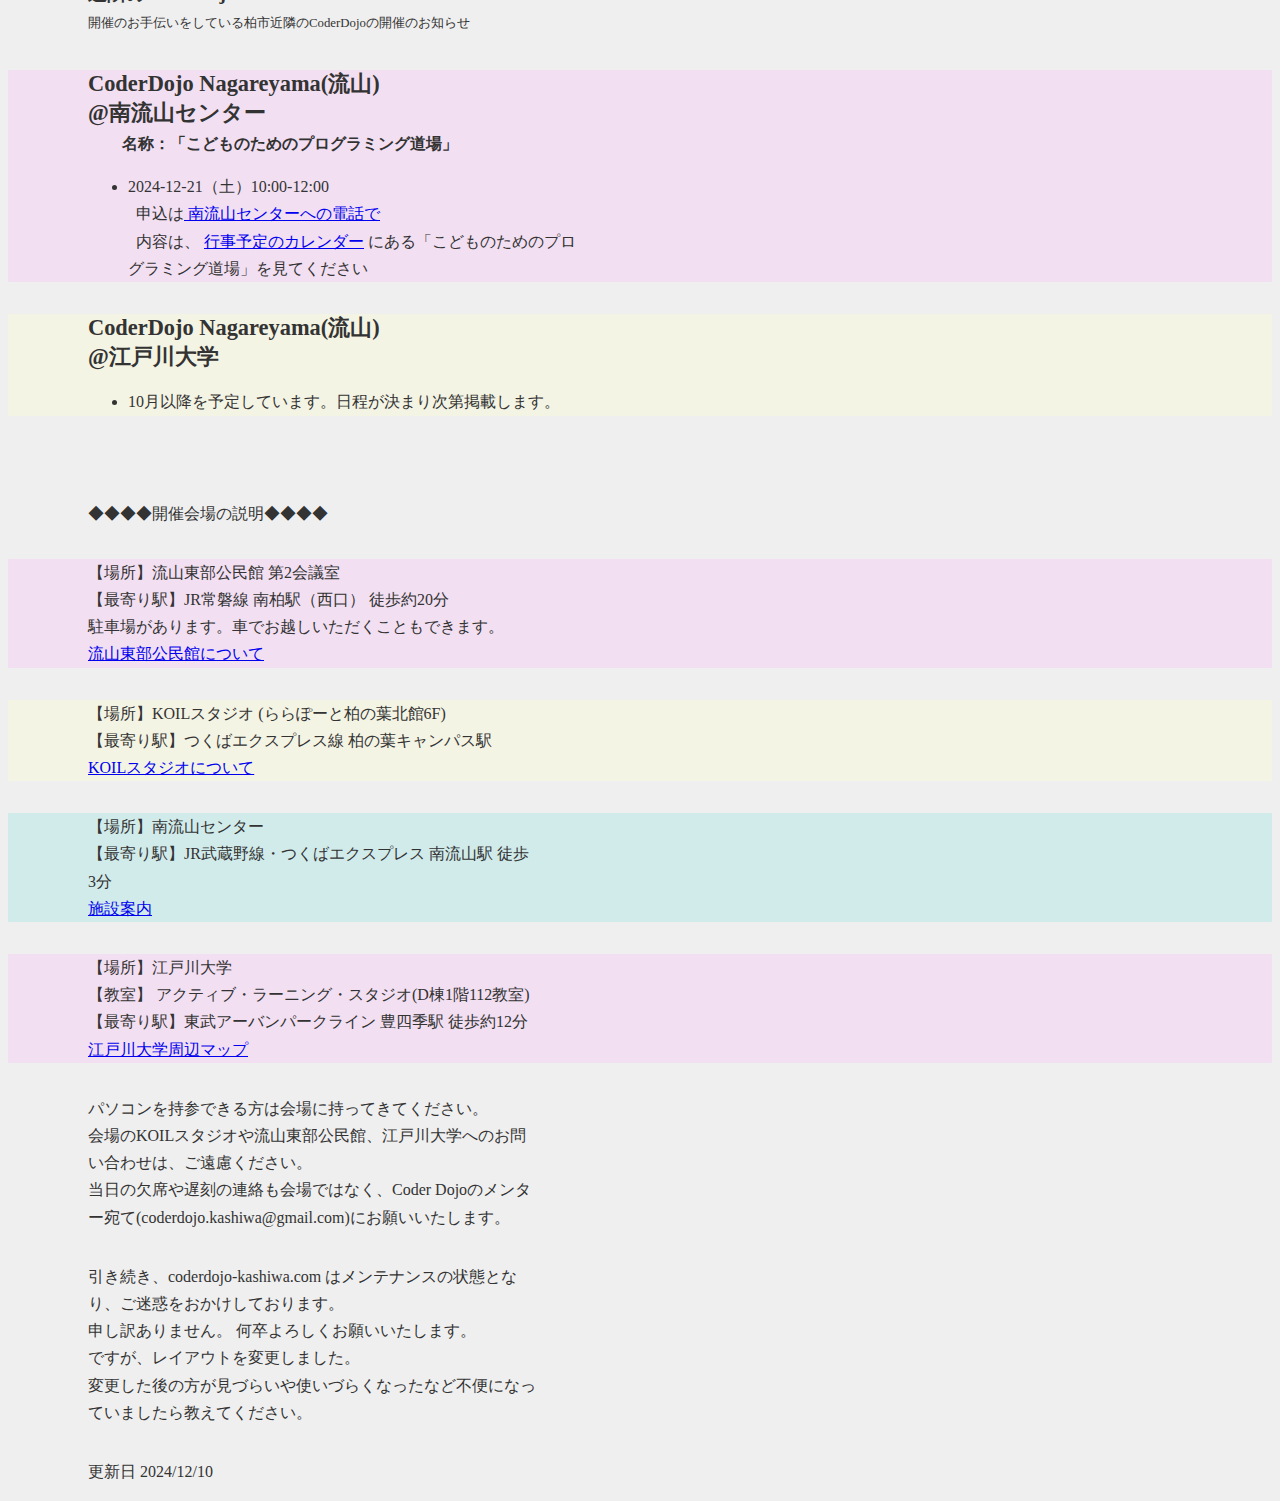
==== commit c550a196: "strong nagareyama" ====
--- a/index.html
+++ b/index.html
@@ -5,8 +5,6 @@
         <!-- Required meta tags -->
         <meta charset="UTF-8">
         <meta name="viewport" content="width=device-width, initial-scale=1.0">
-        <!-- Bootstrap CSS -->
-        <!-- <link href="https://cdn.jsdelivr.net/npm/bootstrap@5.0.2/dist/css/bootstrap.min.css" rel="stylesheet" integrity="sha384-EVSTQN3/azprG1Anm3QDgpJLIm9Nao0Yz1ztcQTwFspd3yD65VohhpuuCOmLASjC" crossorigin="anonymous">  -->
         <link href="./style/style_index.css" rel="stylesheet">
         <title>CoderDojo Kashiwa</title>
       </head>
@@ -14,8 +12,9 @@
 <body>
     <div class="header">
         <p><strong class="rem2">CoderDojo Kashiwa サイト</strong></p>
-        <p class="p_rem08w32">こちらは&nbsp;CoderDojo Kashiwa(柏)と柏の葉、南柏、沼南の申し込みサイトです。<br>下にある開催予定のリンクを開き、申し込みを行ってください。<br>オンライン開催時の Zoom の情報も&nbsp;connpass&nbsp;からのお知らせとして送ります。</p>
-        <p class="p_w32 p_bule99">こども未来ラボプログラミング自習室の案内も掲載しています。</p>
+        <p class="p_rem08w32">こちらは&nbsp;CoderDojo Kashiwa(柏)と柏の葉、南柏や<br>近隣のCoderDojoの申し込みサイトです。</p>
+        <p><span class="p_w32 p_bule99">流山東部公民館での<a href="#minamikashiwa">「こども未来ラボプログラミング自習室」</a>の案内も掲載しています。</span></p>
+        <p class="p_rem08w32">下にある開催予定のリンクを開き、申し込みを行ってください。</p>
     </div>
     <div class="contents">
         <div class="content-header">
@@ -25,9 +24,13 @@
         <div class="bg_color01">
             <span class="content-item">
                 <P><strong>CoderDojo Kashiwa(柏)&nbsp;@オンライン</strong></p>
+<p>
+開催予定を一度に見る場合はこの==><a href="https://kashiwa.connpass.com/" target="_blank" rel="noopener noreferrer"> 開催日程の一覧<br>(柏)</a>をクリックしてください。
+</p>
+<p>それぞれの開催日を別々に見る場合は、下(↓)のリンクをクリックしてください。</p>
                 <ul>
-                    <li><a href="https://connpass.com/event/339023/" target="_blank" rel="noopener noreferrer"> 2024-12-22（日）10:00-12:00</a>&nbsp;&nbsp;<a href="https://connpass.com/event/339023/" target="_blank" rel="noopener noreferrer"> connpass へのリンク </a></li>
-                    <li><a href="https://connpass.com/event/339024/" target="_blank" rel="noopener noreferrer"> 2025-1-5（日）10:00-12:00</a>&nbsp;&nbsp;<a href="https://connpass.com/event/339024/" target="_blank" rel="noopener noreferrer"> connpass へのリンク </a></li>
+                    <li><a href="https://kashiwa.connpass.com/event/339023/" target="_blank" rel="noopener noreferrer"> 2024-12-22（日）10:00-12:00</a>&nbsp;&nbsp;<a href="https://kashiwa.connpass.com/event/339023/" target="_blank" rel="noopener noreferrer"> connpass へのリンク </a></li>
+                    <li><a href="https://kashiwa.connpass.com/event/339024/" target="_blank" rel="noopener noreferrer"> 2025-1-5（日）10:00-12:00</a>&nbsp;&nbsp;<a href="https://kashiwa.connpass.com/event/339024/" target="_blank" rel="noopener noreferrer"> connpass へのリンク </a></li>
                 </ul>
                 <p>前日にオンラインソフトzoomの情報をメール(<a href="https://help.connpass.com/participants/event-join" target="_blank" rel="noopener noreferrer">connpass</a>からの通知)でお知らせします。</p>
             </span>
@@ -36,11 +39,15 @@
         <!--  南柏 **start** -->
         <div class="bg_color02">
             <span class="content-item">
-                <P><strong>こども未来ラボプログラミング自習室</strong><br><strong>@流山東部公民館</strong><br>&nbsp;&nbsp;CoderDojo Minami Kashiwa(南柏)<br>&nbsp;&nbsp;流山との共同開催</p>
-                <ul>
-                <li><a href="https://connpass.com/event/339025/" target="_blank" rel="noopener noreferrer"> 2025-1-12（日）10:00-12:00</a>&nbsp;&nbsp;<a href="https://connpass.com/event/339025/" target="_blank" rel="noopener noreferrer">connpass へのリンク</a></li>
-                <li><a href="https://connpass.com/event/339862/" target="_blank" rel="noopener noreferrer"> 2025-2-9（日）10:00-12:00</a>&nbsp;<a href="https://connpass.com/event/339862/" target="_blank" rel="noopener noreferrer"> connpass へのリンク </a><br></li>
-                <li><a href="https://connpass.com/event/339863/" target="_blank" rel="noopener noreferrer"> 2025-3-9（日）10:00-12:00</a>&nbsp;&nbsp;<a href="https://connpass.com/event/339863/" target="_blank" rel="noopener noreferrer"> connpass へのリンク </a></li>
+                <P><strong><a name="minamikashiwa" id="minamikashiwa">こども未来ラボプログラミング自習室</a></strong><br><strong>@流山東部公民館</strong><br>&nbsp;&nbsp;CoderDojo Minami Kashiwa(南柏)<br>&nbsp;&nbsp;流山との共同開催</p>
+<p>
+開催予定を一度に見る場合はこの==><a href="https://minami-kashiwa.connpass.com/" target="_blank" rel="noopener noreferrer"> 開催日程の一覧<br>(南柏)</a>をクリックしてください。
+</p>
+<p>それぞれの開催日を別々に見る場合は、下(↓)のリンクをクリックしてください。</p>
+            <ul>
+                <li><a href="https://minami-kashiwa.connpass.com/event/339861/" target="_blank" rel="noopener noreferrer"> 2025-1-12（日）10:00-12:00</a>&nbsp;&nbsp;<a href="https://minami-kashiwa.connpass.com/event/339861/" target="_blank" rel="noopener noreferrer">connpass へのリンク</a></li>
+                <li><a href="https://minami-kashiwa.connpass.com/event/339862/" target="_blank" rel="noopener noreferrer"> 2025-2-9（日）10:00-12:00</a>&nbsp;<a href="https://minami-kashiwa.connpass.com/event/339862/" target="_blank" rel="noopener noreferrer"> connpass へのリンク </a><br></li>
+                <li><a href="https://minami-kashiwa.connpass.com/event/339863/" target="_blank" rel="noopener noreferrer"> 2025-3-9（日）10:00-12:00</a>&nbsp;&nbsp;<a href="https://minami-kashiwa.connpass.com/event/339863/" target="_blank" rel="noopener noreferrer"> connpass へのリンク </a></li>
                 </ul>
             </span>
         </div>
@@ -49,10 +56,14 @@
         <div class="bg_color03">
             <span class="content-item">
                 <P class="p_w32"><strong>CoderDojo Kashiwa-no-ha(柏の葉)<br>@KOILスタジオ</strong></p>
+<p>
+開催予定を一度に見る場合はこの==><a href="https://kashiwa-no-ha.connpass.com/" target="_blank" rel="noopener noreferrer"> 開催日程の一覧<br>(柏の葉)</a>をクリックしてください。
+</p>
+<p>それぞれの開催日を別々に見る場合は、下(↓)のリンクをクリックしてください。</p>
                 <ul>
                     <!-- <li><a href="https://connpass.com/event/334771/" target="_blank" rel="noopener noreferrer"> 2024-11-17（日）10:00-12:00</a>&nbsp;&nbsp;<a href="https://connpass.com/event/334771/" target="_blank" rel="noopener noreferrer"> connpass へのリンク </a></li> --> 
-                    <li><a href="https://connpass.com/event/334772/" target="_blank" rel="noopener noreferrer"> 2024-12-15(日) 9:30-12:30 作品大発表会</a>&nbsp;&nbsp;<a href="https://connpass.com/event/334772/" target="_blank" rel="noopener noreferrer"> connpass へのリンク </a></li>
-                    <li><a href="https://connpass.com/event/339026/" target="_blank" rel="noopener noreferrer"> 2025-1-19（日）10:00-12:00</a>&nbsp;&nbsp;<a href="https://connpass.com/event/339026/" target="_blank" rel="noopener noreferrer"> connpass へのリンク </a></li>
+                    <li><a href="https://connpass.com/event/334772" target="_blank" rel="noopener noreferrer"> 2024-12-15(日) 9:30-12:30 作品大発表会</a>&nbsp;&nbsp;<a href="https://kashiwa-no-ha.connpass.com/event/334772/" target="_blank" rel="noopener noreferrer"> connpass へのリンク </a></li>
+                    <li><a href="https://kashiwa-no-ha.connpass.com/event/339026/" target="_blank" rel="noopener noreferrer"> 2025-1-19（日）10:00-12:00</a>&nbsp;&nbsp;<a href="https://kashiwa-no-ha.connpass.com/event/339026/" target="_blank" rel="noopener noreferrer"> connpass へのリンク </a></li>
                 </ul>
             </span>
         </div>
--- a/style/style_index.css
+++ b/style/style_index.css
@@ -93,7 +93,12 @@
 p.p_bule99{
   color: #000099;
 }
-
+span.p_w32{
+  width: 32rem;
+}
+span.p_bule99{
+  color: #000099;
+}
 
 ul{
   margin-top: 0em;
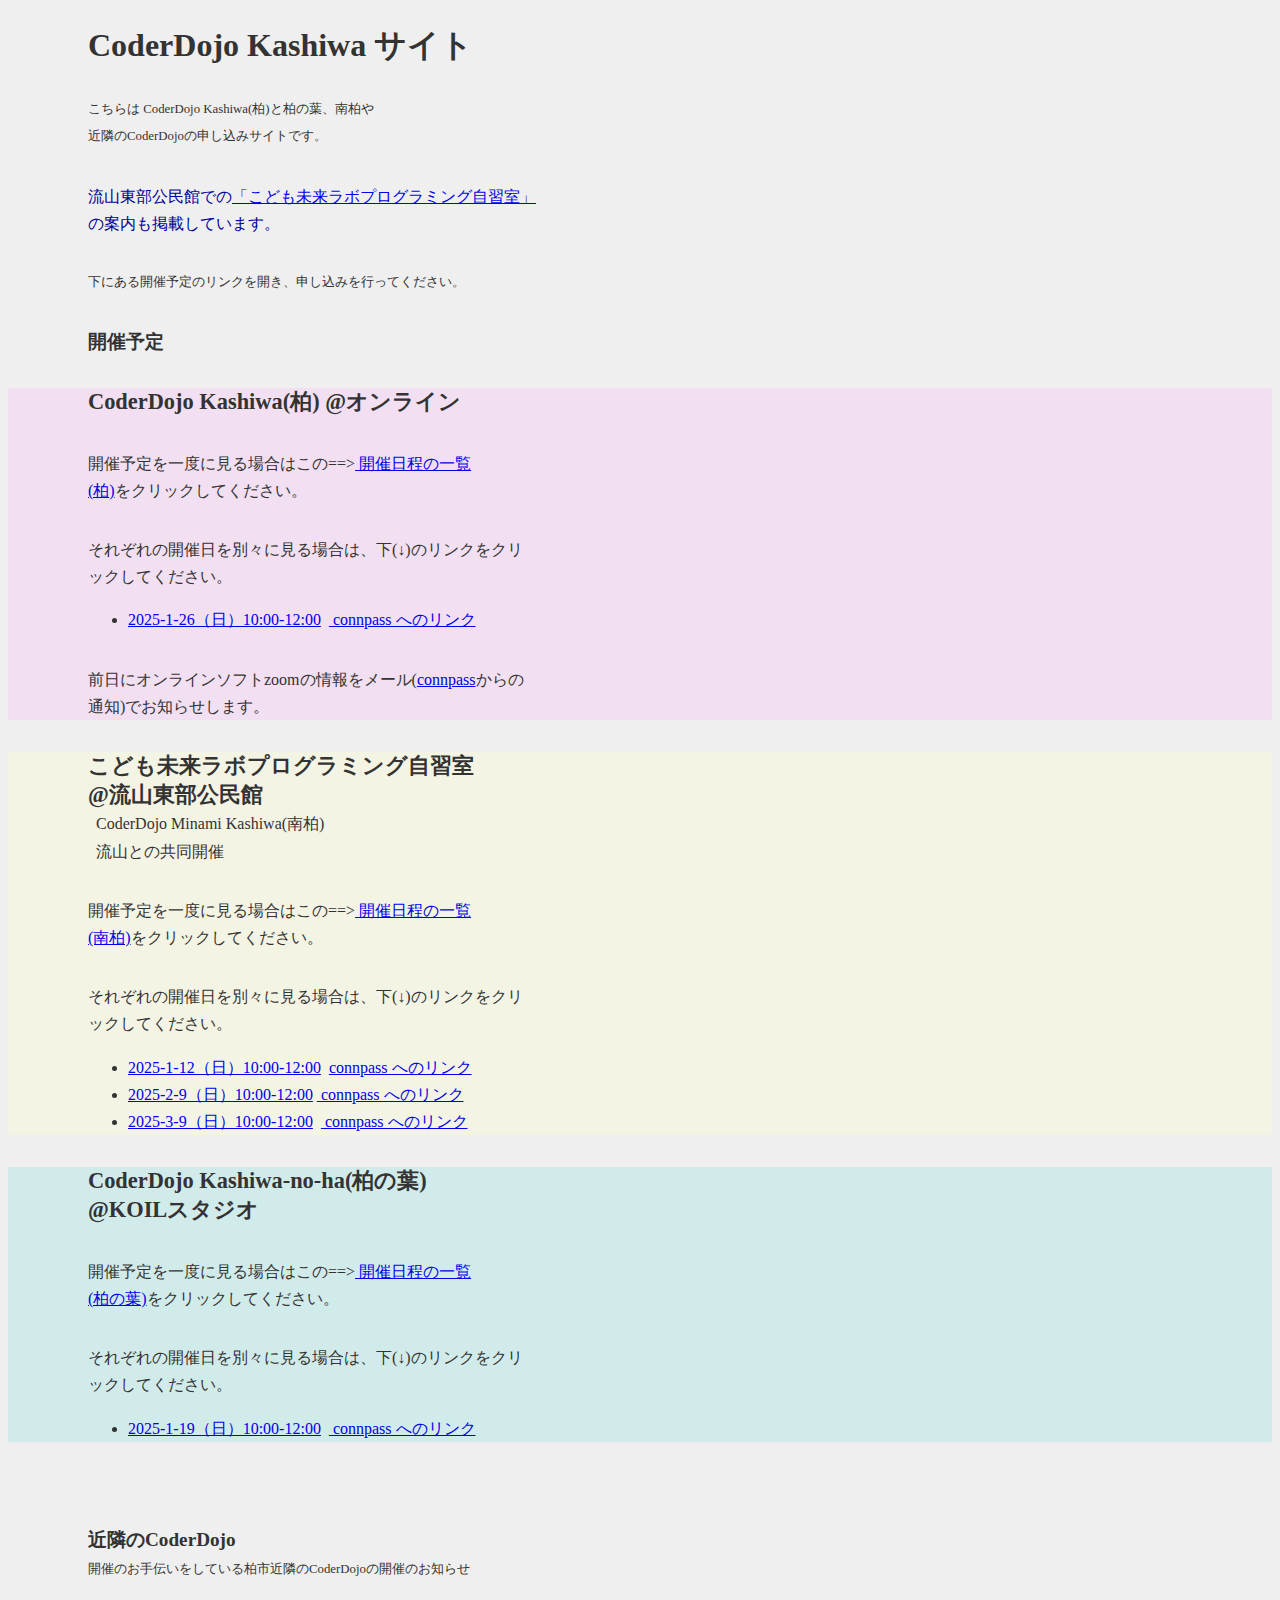
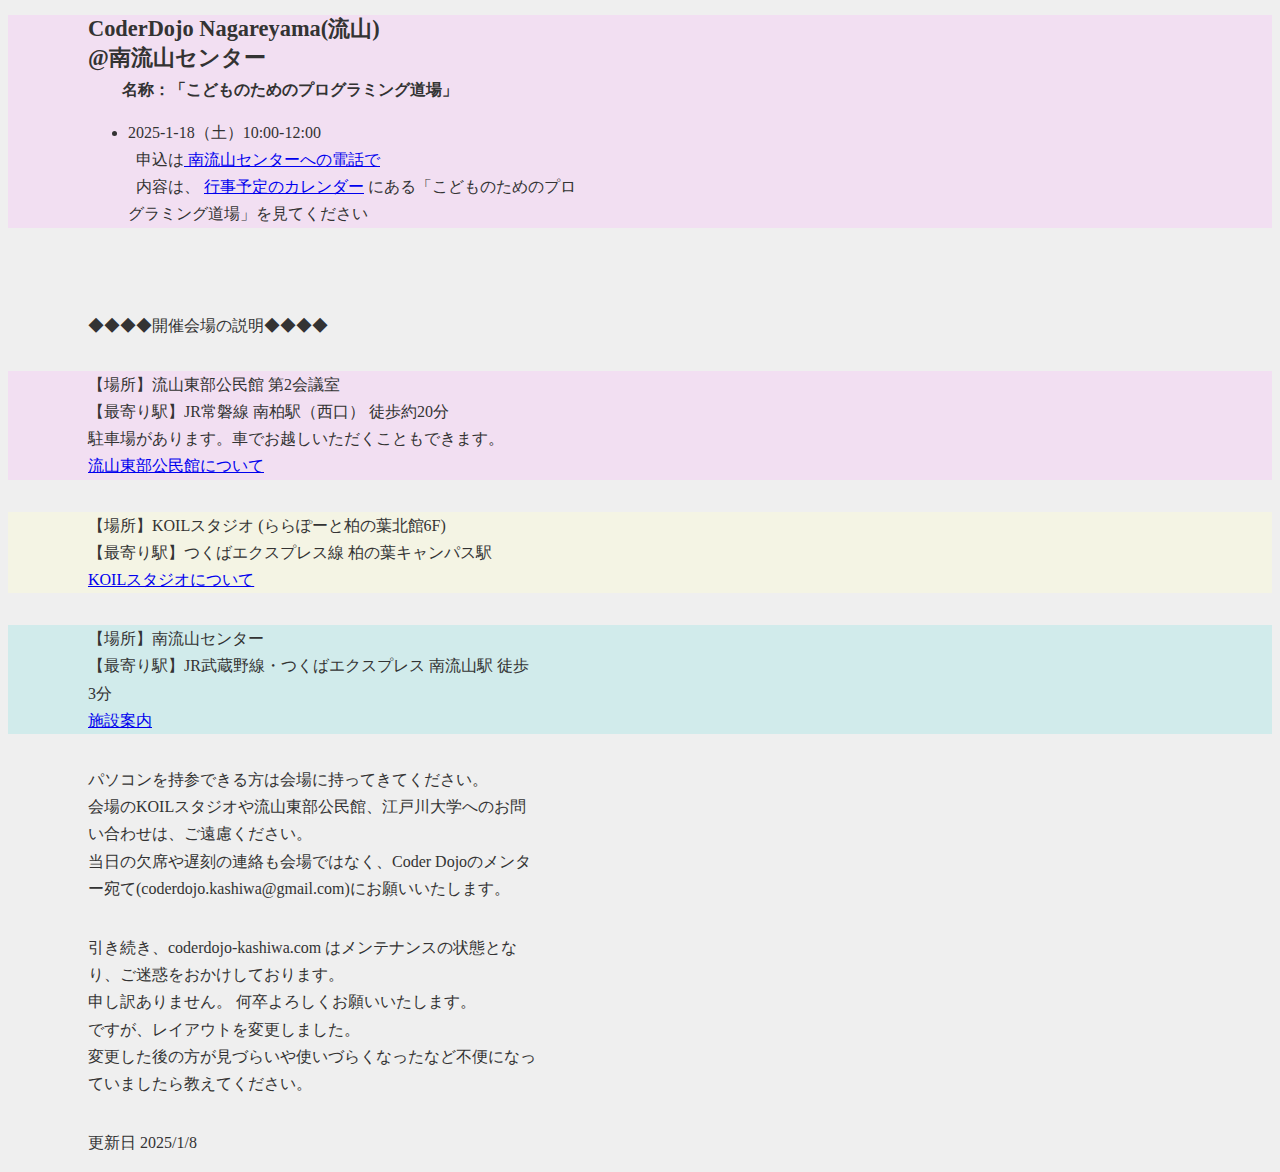
==== commit 0c8d1e9e: "for 2025" ====
--- a/index.html
+++ b/index.html
@@ -29,8 +29,8 @@
 </p>
 <p>それぞれの開催日を別々に見る場合は、下(↓)のリンクをクリックしてください。</p>
                 <ul>
-                    <li><a href="https://kashiwa.connpass.com/event/339023/" target="_blank" rel="noopener noreferrer"> 2024-12-22（日）10:00-12:00</a>&nbsp;&nbsp;<a href="https://kashiwa.connpass.com/event/339023/" target="_blank" rel="noopener noreferrer"> connpass へのリンク </a></li>
-                    <li><a href="https://kashiwa.connpass.com/event/339024/" target="_blank" rel="noopener noreferrer"> 2025-1-5（日）10:00-12:00</a>&nbsp;&nbsp;<a href="https://kashiwa.connpass.com/event/339024/" target="_blank" rel="noopener noreferrer"> connpass へのリンク </a></li>
+                    <li><a href="https://kashiwa.connpass.com/event/342025/" target="_blank" rel="noopener noreferrer"> 2025-1-26（日）10:00-12:00</a>&nbsp;&nbsp;<a href="https://kashiwa.connpass.com/event/342025/" target="_blank" rel="noopener noreferrer"> connpass へのリンク </a></li>
+                    <!-- <li><a href="https://kashiwa.connpass.com/event/339024/" target="_blank" rel="noopener noreferrer"> 2025-1-5（日）10:00-12:00</a>&nbsp;&nbsp;<a href="https://kashiwa.connpass.com/event/339024/" target="_blank" rel="noopener noreferrer"> connpass へのリンク </a></li> -->
                 </ul>
                 <p>前日にオンラインソフトzoomの情報をメール(<a href="https://help.connpass.com/participants/event-join" target="_blank" rel="noopener noreferrer">connpass</a>からの通知)でお知らせします。</p>
             </span>
@@ -62,7 +62,6 @@
 <p>それぞれの開催日を別々に見る場合は、下(↓)のリンクをクリックしてください。</p>
                 <ul>
                     <!-- <li><a href="https://connpass.com/event/334771/" target="_blank" rel="noopener noreferrer"> 2024-11-17（日）10:00-12:00</a>&nbsp;&nbsp;<a href="https://connpass.com/event/334771/" target="_blank" rel="noopener noreferrer"> connpass へのリンク </a></li> --> 
-                    <li><a href="https://connpass.com/event/334772" target="_blank" rel="noopener noreferrer"> 2024-12-15(日) 9:30-12:30 作品大発表会</a>&nbsp;&nbsp;<a href="https://kashiwa-no-ha.connpass.com/event/334772/" target="_blank" rel="noopener noreferrer"> connpass へのリンク </a></li>
                     <li><a href="https://kashiwa-no-ha.connpass.com/event/339026/" target="_blank" rel="noopener noreferrer"> 2025-1-19（日）10:00-12:00</a>&nbsp;&nbsp;<a href="https://kashiwa-no-ha.connpass.com/event/339026/" target="_blank" rel="noopener noreferrer"> connpass へのリンク </a></li>
                 </ul>
             </span>
@@ -78,21 +77,11 @@
                 <span class="content-item"></span>
                     <P><strong>CoderDojo Nagareyama(流山)<br>@南流山センター<br>&nbsp;&nbsp;&nbsp;&nbsp;&nbsp;&nbsp;<span class="rem10">名称：「こどものためのプログラミング道場」</span></strong></p>
                     <ul>
-                        <li>2024-12-21（土）10:00-12:00</a><br>&nbsp;&nbsp;申込は<a href="https://www.minaminagareyama-center.org/" target="_blank" rel="noopener noreferrer"> 南流山センターへの電話で </a><br>&nbsp;&nbsp;内容は、&nbsp;<a href="https://www.minaminagareyama-center.org/" target="_blank" rel="noopener noreferrer">行事予定のカレンダー</a>&nbsp;にある「こどものためのプログラミング道場」を見てください</li>
+                        <li>2025-1-18（土）10:00-12:00</a><br>&nbsp;&nbsp;申込は<a href="https://www.minaminagareyama-center.org/" target="_blank" rel="noopener noreferrer"> 南流山センターへの電話で </a><br>&nbsp;&nbsp;内容は、&nbsp;<a href="https://www.minaminagareyama-center.org/" target="_blank" rel="noopener noreferrer">行事予定のカレンダー</a>&nbsp;にある「こどものためのプログラミング道場」を見てください</li>
                     </ul>
                 </span>
             </div>
             <!--  南流山センター **end** -->
-            <!--  江戸川大学 **start** -->
-            <div class="bg_color02">
-                <span class="content-item">
-                    <P><strong>CoderDojo Nagareyama(流山)<br>@江戸川大学&nbsp;&nbsp;</strong></p>
-                    <ul>
-                        <li> 10月以降を予定しています。日程が決まり次第掲載します。<!-- <a href="https://codefornagareyama.connpass.com/event/309680/" target="_blank" rel="noopener noreferrer"> 2024-03-09（土）10:00-12:00</a>&nbsp;&nbsp;<a href="https://codefornagareyama.connpass.com/event/309680/" target="_blank" rel="noopener noreferrer"> connpass へのリンク </a> --></li>
-                    </ul>
-                </span>
-            </div>
-            <!--  江戸川大学 **end** -->
         </div>
     </div>
     <br><br>
@@ -126,15 +115,6 @@
                 </p>
             </span>
         </div>
-        <div class="bg_color01">
-            <span class="content-item">
-                <p>【場所】江戸川大学<br>
-                【教室】 アクティブ・ラーニング・スタジオ(D棟1階112教室)<br>
-                【最寄り駅】東武アーバンパークライン&nbsp;豊四季駅&nbsp;徒歩約12分<br>
-                <a href='https://www.edogawa-u.ac.jp/koutuu/' target='_blank' rel='noopener'/>江戸川大学周辺マップ</a>
-                </p>
-            </span>
-        </div>
         <div class="content-item">
             <P>
             パソコンを持参できる方は会場に持ってきてください。<br>
@@ -154,7 +134,7 @@
     </div>
 </div>
 <div class = "footer">
-    <P>更新日&nbsp;2024/12/10</P>
+    <P>更新日&nbsp;2025/1/8</P>
 </div>
 </body>
 </html>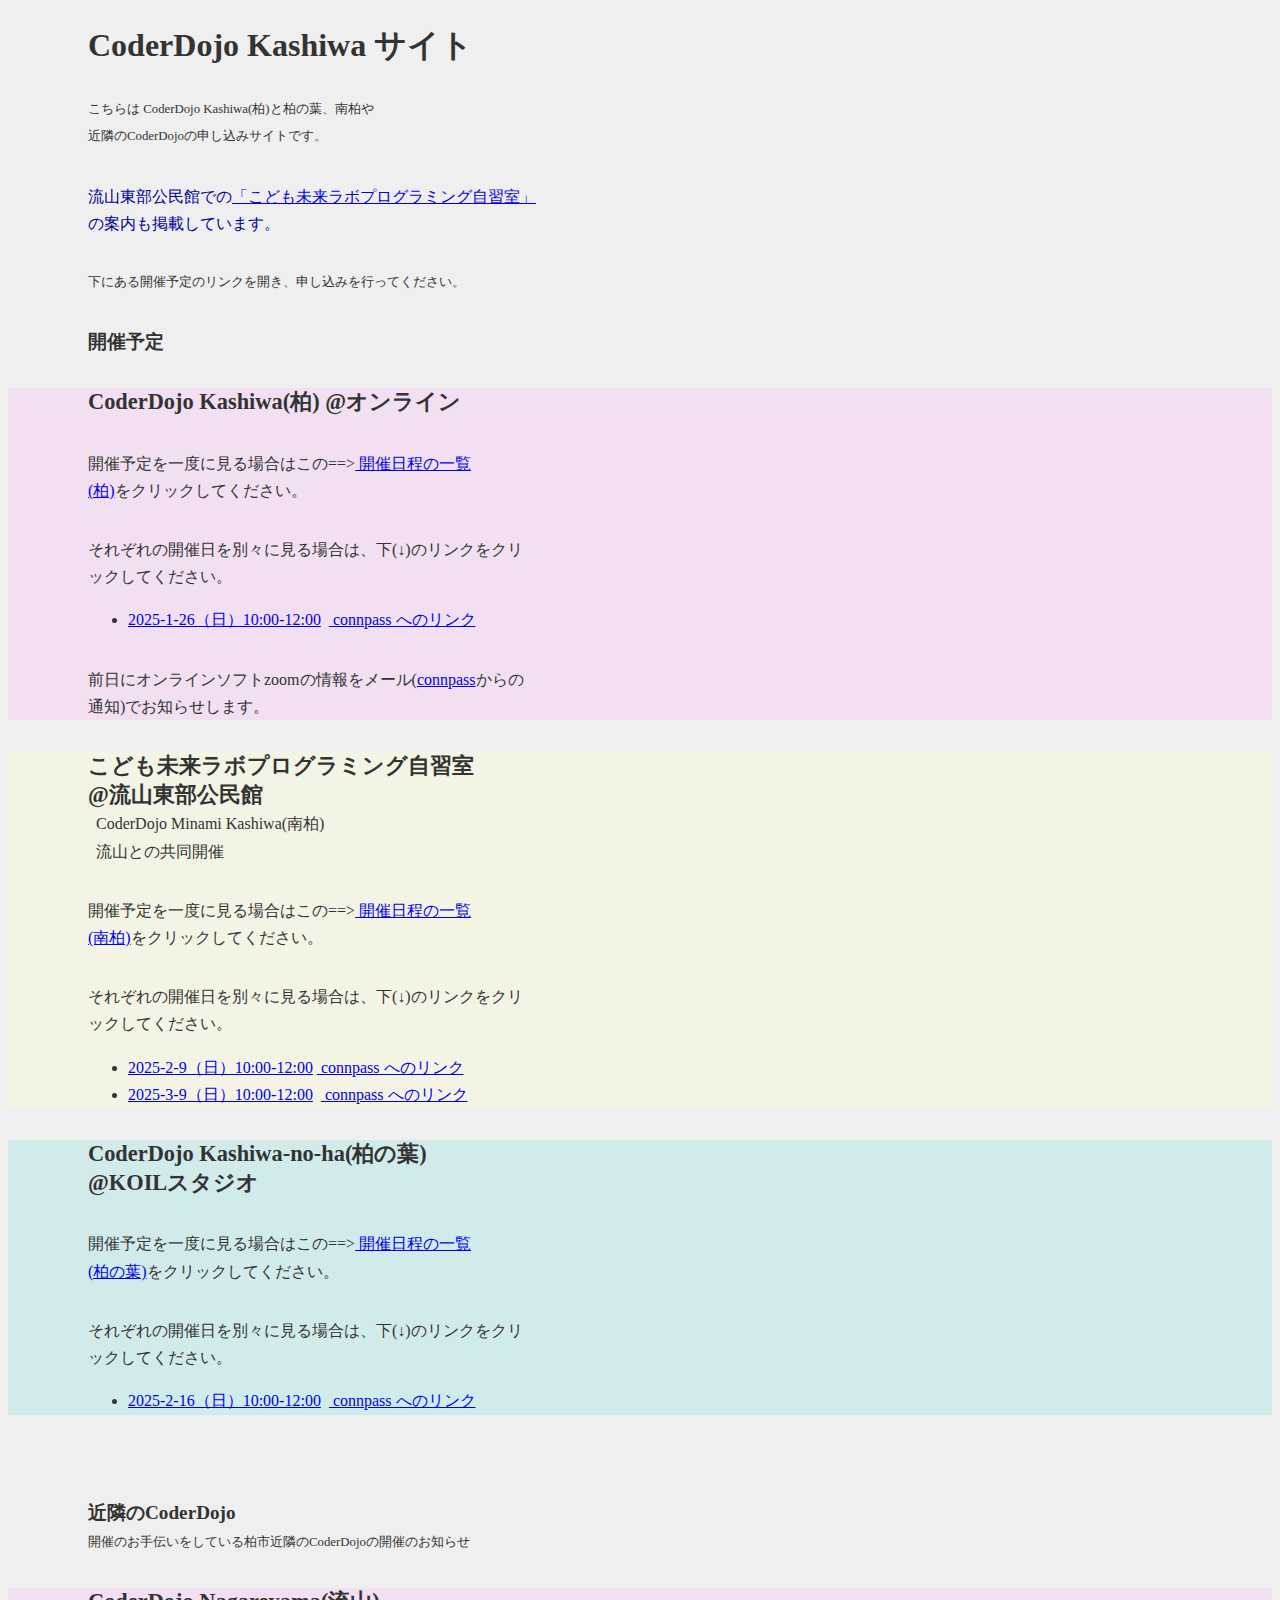
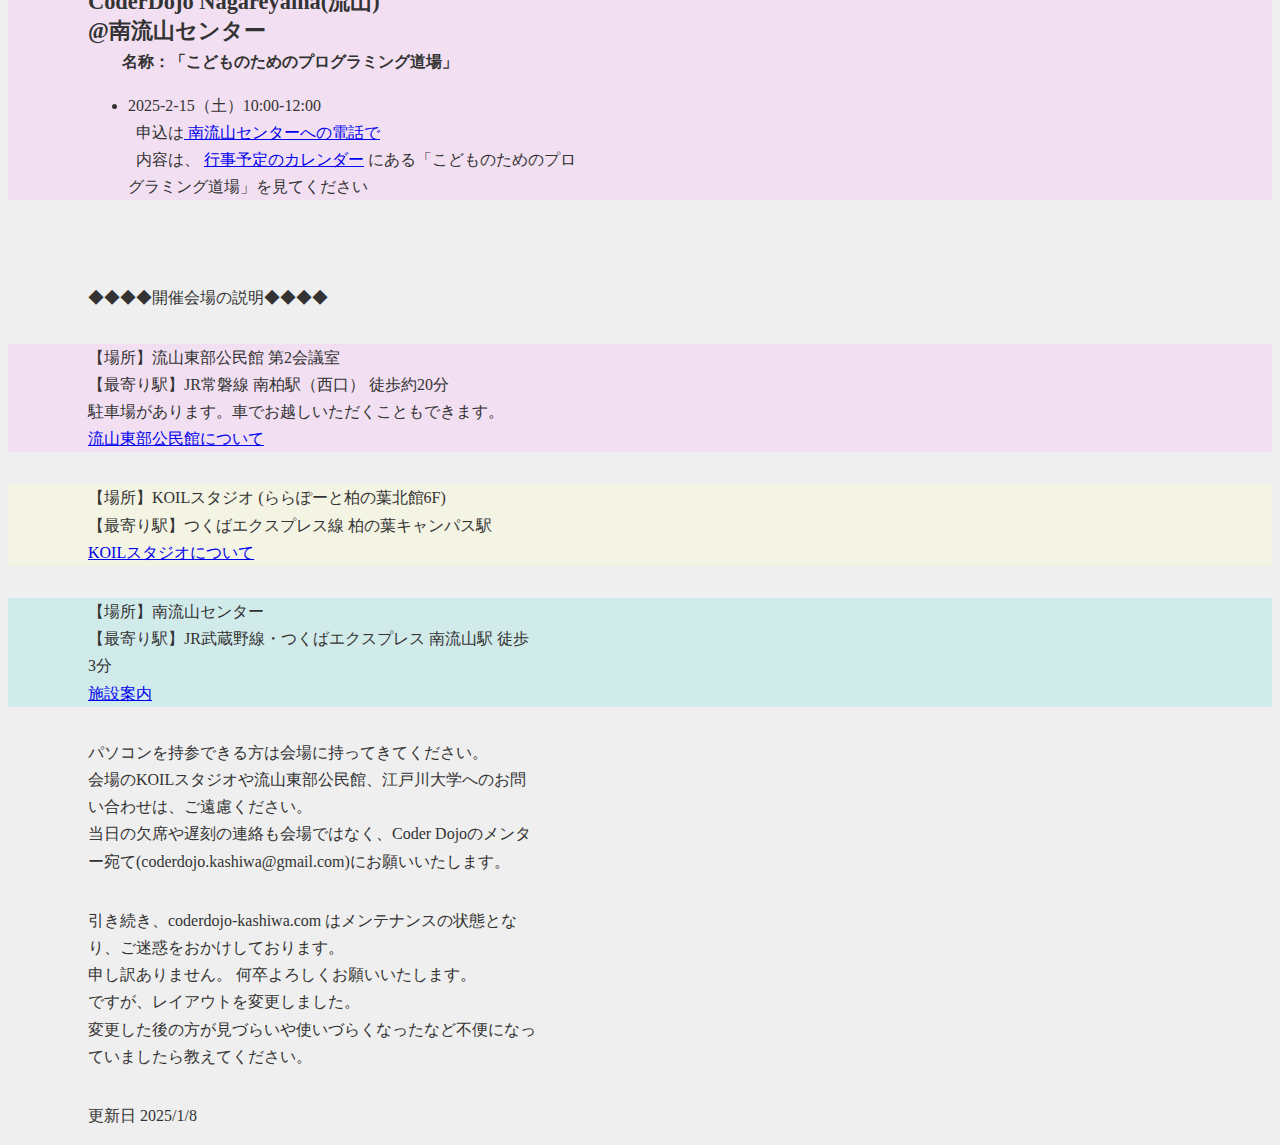
==== commit 28c8baa2: "update for Feb" ====
--- a/index.html
+++ b/index.html
@@ -45,7 +45,7 @@
 </p>
 <p>それぞれの開催日を別々に見る場合は、下(↓)のリンクをクリックしてください。</p>
             <ul>
-                <li><a href="https://minami-kashiwa.connpass.com/event/339861/" target="_blank" rel="noopener noreferrer"> 2025-1-12（日）10:00-12:00</a>&nbsp;&nbsp;<a href="https://minami-kashiwa.connpass.com/event/339861/" target="_blank" rel="noopener noreferrer">connpass へのリンク</a></li>
+                <!-- <li><a href="https://minami-kashiwa.connpass.com/event/339861/" target="_blank" rel="noopener noreferrer"> 2025-1-12（日）10:00-12:00</a>&nbsp;&nbsp;<a href="https://minami-kashiwa.connpass.com/event/339861/" target="_blank" rel="noopener noreferrer">connpass へのリンク</a></li> -->
                 <li><a href="https://minami-kashiwa.connpass.com/event/339862/" target="_blank" rel="noopener noreferrer"> 2025-2-9（日）10:00-12:00</a>&nbsp;<a href="https://minami-kashiwa.connpass.com/event/339862/" target="_blank" rel="noopener noreferrer"> connpass へのリンク </a><br></li>
                 <li><a href="https://minami-kashiwa.connpass.com/event/339863/" target="_blank" rel="noopener noreferrer"> 2025-3-9（日）10:00-12:00</a>&nbsp;&nbsp;<a href="https://minami-kashiwa.connpass.com/event/339863/" target="_blank" rel="noopener noreferrer"> connpass へのリンク </a></li>
                 </ul>
@@ -61,8 +61,7 @@
 </p>
 <p>それぞれの開催日を別々に見る場合は、下(↓)のリンクをクリックしてください。</p>
                 <ul>
-                    <!-- <li><a href="https://connpass.com/event/334771/" target="_blank" rel="noopener noreferrer"> 2024-11-17（日）10:00-12:00</a>&nbsp;&nbsp;<a href="https://connpass.com/event/334771/" target="_blank" rel="noopener noreferrer"> connpass へのリンク </a></li> --> 
-                    <li><a href="https://kashiwa-no-ha.connpass.com/event/339026/" target="_blank" rel="noopener noreferrer"> 2025-1-19（日）10:00-12:00</a>&nbsp;&nbsp;<a href="https://kashiwa-no-ha.connpass.com/event/339026/" target="_blank" rel="noopener noreferrer"> connpass へのリンク </a></li>
+                    <li><a href="https://kashiwa-no-ha.connpass.com/event/343394/" target="_blank" rel="noopener noreferrer"> 2025-2-16（日）10:00-12:00</a>&nbsp;&nbsp;<a href="https://kashiwa-no-ha.connpass.com/event/343394/" target="_blank" rel="noopener noreferrer"> connpass へのリンク </a></li>
                 </ul>
             </span>
         </div>
@@ -77,7 +76,7 @@
                 <span class="content-item"></span>
                     <P><strong>CoderDojo Nagareyama(流山)<br>@南流山センター<br>&nbsp;&nbsp;&nbsp;&nbsp;&nbsp;&nbsp;<span class="rem10">名称：「こどものためのプログラミング道場」</span></strong></p>
                     <ul>
-                        <li>2025-1-18（土）10:00-12:00</a><br>&nbsp;&nbsp;申込は<a href="https://www.minaminagareyama-center.org/" target="_blank" rel="noopener noreferrer"> 南流山センターへの電話で </a><br>&nbsp;&nbsp;内容は、&nbsp;<a href="https://www.minaminagareyama-center.org/" target="_blank" rel="noopener noreferrer">行事予定のカレンダー</a>&nbsp;にある「こどものためのプログラミング道場」を見てください</li>
+                        <li>2025-2-15（土）10:00-12:00</a><br>&nbsp;&nbsp;申込は<a href="https://www.minaminagareyama-center.org/" target="_blank" rel="noopener noreferrer"> 南流山センターへの電話で </a><br>&nbsp;&nbsp;内容は、&nbsp;<a href="https://www.minaminagareyama-center.org/" target="_blank" rel="noopener noreferrer">行事予定のカレンダー</a>&nbsp;にある「こどものためのプログラミング道場」を見てください</li>
                     </ul>
                 </span>
             </div>
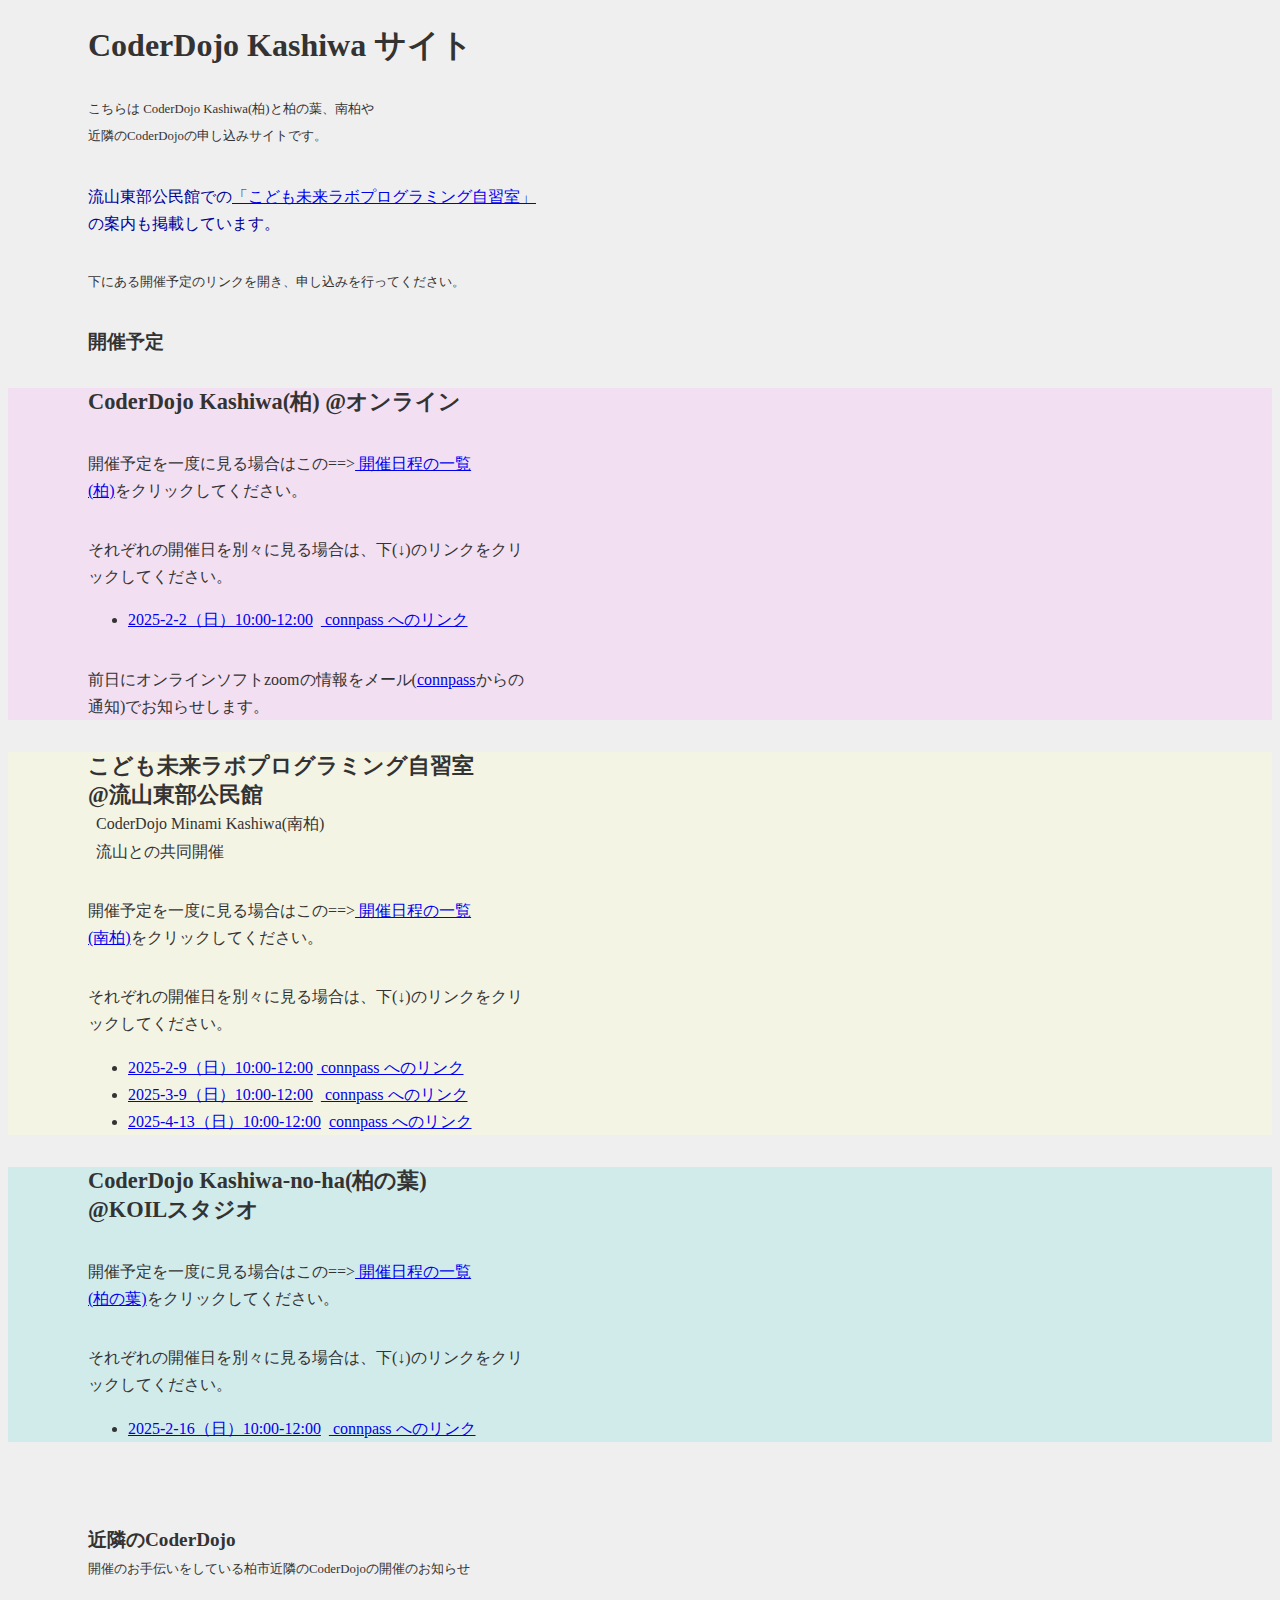
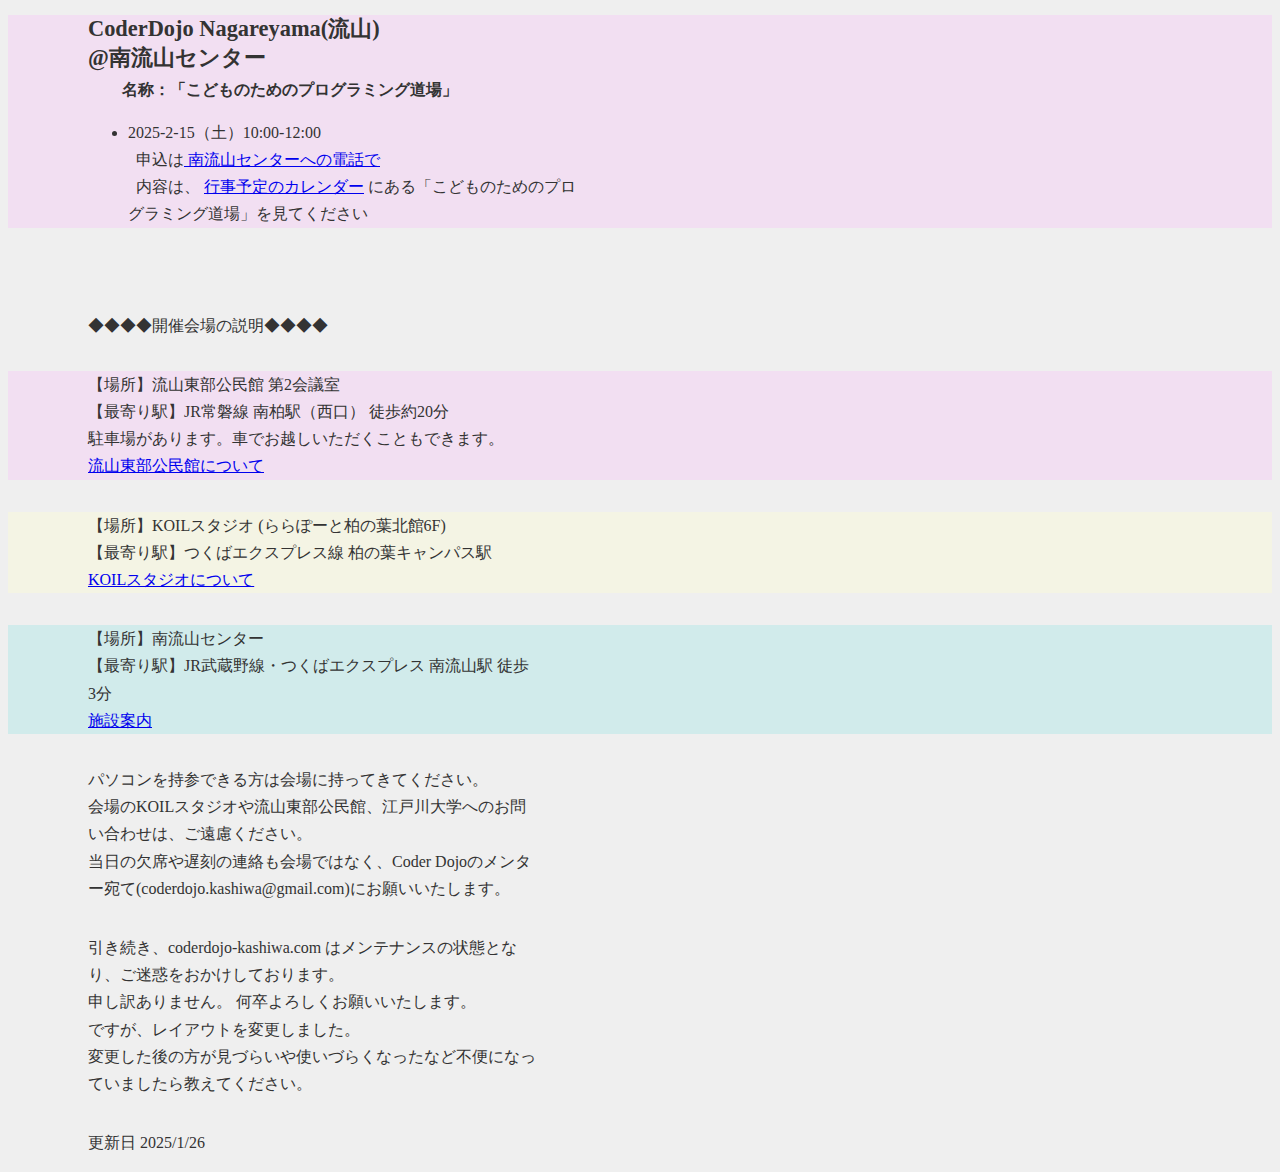
==== commit 4e5a8556: "update for feb" ====
--- a/index.html
+++ b/index.html
@@ -29,8 +29,7 @@
 </p>
 <p>それぞれの開催日を別々に見る場合は、下(↓)のリンクをクリックしてください。</p>
                 <ul>
-                    <li><a href="https://kashiwa.connpass.com/event/342025/" target="_blank" rel="noopener noreferrer"> 2025-1-26（日）10:00-12:00</a>&nbsp;&nbsp;<a href="https://kashiwa.connpass.com/event/342025/" target="_blank" rel="noopener noreferrer"> connpass へのリンク </a></li>
-                    <!-- <li><a href="https://kashiwa.connpass.com/event/339024/" target="_blank" rel="noopener noreferrer"> 2025-1-5（日）10:00-12:00</a>&nbsp;&nbsp;<a href="https://kashiwa.connpass.com/event/339024/" target="_blank" rel="noopener noreferrer"> connpass へのリンク </a></li> -->
+                    <li><a href="https://kashiwa.connpass.com/event/344037/" target="_blank" rel="noopener noreferrer"> 2025-2-2（日）10:00-12:00</a>&nbsp;&nbsp;<a href="https://kashiwa.connpass.com/event/344037/" target="_blank" rel="noopener noreferrer"> connpass へのリンク </a></li>
                 </ul>
                 <p>前日にオンラインソフトzoomの情報をメール(<a href="https://help.connpass.com/participants/event-join" target="_blank" rel="noopener noreferrer">connpass</a>からの通知)でお知らせします。</p>
             </span>
@@ -45,9 +44,10 @@
 </p>
 <p>それぞれの開催日を別々に見る場合は、下(↓)のリンクをクリックしてください。</p>
             <ul>
-                <!-- <li><a href="https://minami-kashiwa.connpass.com/event/339861/" target="_blank" rel="noopener noreferrer"> 2025-1-12（日）10:00-12:00</a>&nbsp;&nbsp;<a href="https://minami-kashiwa.connpass.com/event/339861/" target="_blank" rel="noopener noreferrer">connpass へのリンク</a></li> -->
                 <li><a href="https://minami-kashiwa.connpass.com/event/339862/" target="_blank" rel="noopener noreferrer"> 2025-2-9（日）10:00-12:00</a>&nbsp;<a href="https://minami-kashiwa.connpass.com/event/339862/" target="_blank" rel="noopener noreferrer"> connpass へのリンク </a><br></li>
                 <li><a href="https://minami-kashiwa.connpass.com/event/339863/" target="_blank" rel="noopener noreferrer"> 2025-3-9（日）10:00-12:00</a>&nbsp;&nbsp;<a href="https://minami-kashiwa.connpass.com/event/339863/" target="_blank" rel="noopener noreferrer"> connpass へのリンク </a></li>
+                <li><a href="https://minami-kashiwa.connpass.com/event/344036/" target="_blank" rel="noopener noreferrer"> 2025-4-13（日）10:00-12:00</a>&nbsp;&nbsp;<a href="https://minami-kashiwa.connpass.com/event/344036/" target="_blank" rel="noopener noreferrer">connpass へのリンク</a></li>
+
                 </ul>
             </span>
         </div>
@@ -133,7 +133,7 @@
     </div>
 </div>
 <div class = "footer">
-    <P>更新日&nbsp;2025/1/8</P>
+    <P>更新日&nbsp;2025/1/26</P>
 </div>
 </body>
 </html>